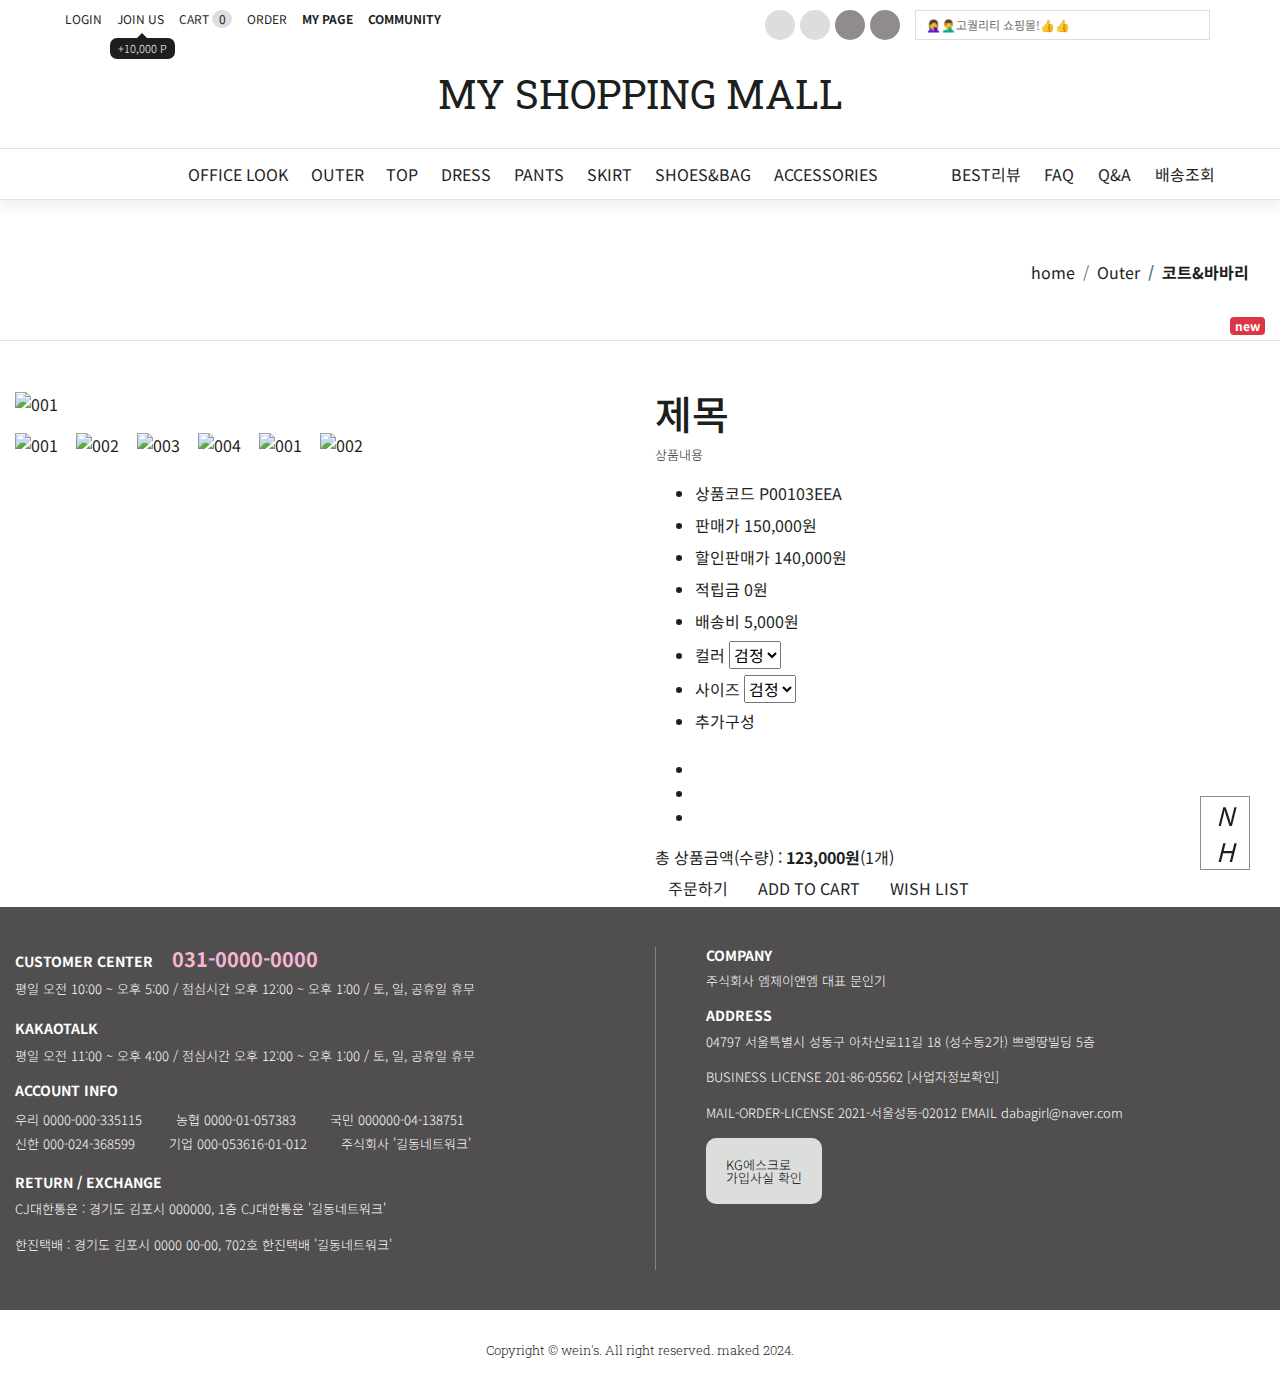
==== detail.html @ dbfe76dc "list 디자인 완료, detail 구성중" ====
<!DOCTYPE html>
<html lang="ko">
<head>
  <meta charset="UTF-8">
  <meta name="viewport" content="width=device-width, initial-scale=1.0">
  <title>myShop</title>
  <!--Mobile-->
  <link rel="apple-touch-icon" sizes="57x57" href="images/favicon/apple-icon-57x57.png">
  <link rel="apple-touch-icon" sizes="60x60" href="images/favicon/apple-icon-60x60.png">
  <link rel="apple-touch-icon" sizes="72x72" href="images/favicon/apple-icon-72x72.png">
  <link rel="apple-touch-icon" sizes="76x76" href="images/favicon/apple-icon-76x76.png">
  <link rel="apple-touch-icon" sizes="114x114" href="images/favicon/apple-icon-114x114.png">
  <link rel="apple-touch-icon" sizes="120x120" href="images/favicon/apple-icon-120x120.png">
  <link rel="apple-touch-icon" sizes="144x144" href="images/favicon/apple-icon-144x144.png">
  <link rel="apple-touch-icon" sizes="152x152" href="images/favicon/apple-icon-152x152.png">
  <link rel="apple-touch-icon" sizes="180x180" href="images/favicon/apple-icon-180x180.png">
  <link rel="icon" type="image/png" sizes="192x192"  href="images/favicon/android-icon-192x192.png">
  <link rel="icon" type="image/png" sizes="32x32" href="images/favicon/favicon-32x32.png">
  <link rel="icon" type="image/png" sizes="96x96" href="images/favicon/favicon-96x96.png">
  <link rel="icon" type="image/png" sizes="16x16" href="images/favicon/favicon-16x16.png">

  <link rel="icon" type="image/x-icon" href="images/favicon/favicon.ico">
  <meta name="description" content="java를 이용한 쇼핑몰 연습">
  <meta name="keywords" content="html, css, javascript, bootstrap, java">
  <meta name="author" content="wein Lee">
  <!--stylesheet -->
  <link href="https://fonts.googleapis.com/css2?family=Noto+Sans+KR:wght@100;200;300;400;500;600;700;800;900&family=Roboto+Slab:wght@100;200;300;400;500;600;700;800;900&display=swap" rel="stylesheet">
  <link rel="stylesheet" href="https://cdnjs.cloudflare.com/ajax/libs/font-awesome/6.5.1/css/all.min.css" integrity="sha512-DTOQO9RWCH3ppGqcWaEA1BIZOC6xxalwEsw9c2QQeAIftl+Vegovlnee1c9QX4TctnWMn13TZye+giMm8e2LwA==" crossorigin="anonymous" referrerpolicy="no-referrer" />
  <link rel="stylesheet" href="https://cdnjs.cloudflare.com/ajax/libs/remixicon/4.1.0/remixicon.min.css" integrity="sha512-i5VzKip7owqOGjb0YTF8MR2J9yBVO3FLHeazKzLp354XYTmKcqEU3UeFYUw82R8tV6JqxeATOfstCfpfPhbyEA==" crossorigin="anonymous" referrerpolicy="no-referrer" />
  <link rel="stylesheet" href="css/animate.min.css">
  <link rel="stylesheet" href="css/bootstrap.min.css">
  <link rel="stylesheet" href="css/slick.css">
  <link rel="stylesheet" href="css/slick-theme.css">
  <link rel="stylesheet" href="css/root.css">
  <link rel="stylesheet" href="css/style.css">
  
  <!--javascript-->
  <script src="js/jquery.min.js"></script>
  <script src="js/popper.min.js"></script>
  <script src="js/bootstrap.min.js"></script>
  <script src="js/slick.min.js"></script>
  <script src="js/script.js"></script>
  <script src="js/db.js"></script>
  <script src="js/detail.js"></script>
</head>
<body id="body">
<!-- HEADER -->    
<header>
   <div class="container-max">
      <div class="row">
        <nav class="top d-flex justify-content-between">
            <ul class="nav">
                <li><a href="#">login</a></li>
                <li><a href="#">join us</a>
                   <div class="msgbox">
                       +10,000 P
                   </div>
                </li>
                <li><a href="#">cart <span>0</span></a></li>
                <li><a href="#">order</a></li>
                <li class="mem"><a href="#">my page</a>
                    <ul class="subnav">
                        <li><a href="#">관심상품</a></li>
                        <li><a href="#">주문조회</a></li>
                        <li><a href="#">적립금</a></li>
                        <li><a href="#">예치금</a></li>
                        <li><a href="#">마이쿠폰</a></li>
                        <li><a href="#">내가쓴글</a></li>
                    </ul>
                </li>
                <li class="mem"><a href="#">community</a>
                    <ul class="subnav">
                        <li><a href="#">notice</a></li>
                        <li><a href="#">q&a</a></li>
                        <li><a href="#">review</a></li>
                        <li><a href="#">event</a></li>
                        <li><a href="#">자주묻는질문</a></li>
                    </ul>
                </li>
            </ul>

            <ul class="right-nav nav">
                <li><a href="#" class="facebook"><i class="ri-facebook-fill"></i></a></li>
                <li><a href="#" class="instagram"><i class="ri-instagram-line"></i></a></li>
                <li><a href="#" class="kakao"><i class="ri-kakao-talk-fill"></i></a></li>
                <li><a href="#" class="youtube"><i class="ri-youtube-fill"></i></a></li>
                <li>
                    <form name="searchform" class="searchform" id="searchform">
                        <input type="search" name="search" class="search" placeholder="🤦‍♀️🤦‍♂️고퀄리티 쇼핑몰!👍👍">
                        <button type="button" class="btn btn-link btn-search"><i class="ri-search-line"></i></button>
                    </form>
                </li>
            </ul>
        </nav>
        <h1 class="brand"><a href="#">MY SHOPPING MALL</a></h1>
        
      </div>
   </div><!--/container-max-->
   <nav class="global border-top border-bottom">
      <div class="container-max">
         <div class="row justify-content-between">
            <div class="category">
                <a href="#"><i class="fa-solid fa-bars"></i></a>
                <div class="category-subnav">
                    <ul class="category-subnav-view">

                    </ul>
                    <ul class="global-nav-view">
                        <li><a href="#">BEST리뷰</a></li>
                        <li><a href="#">FAQ</a></li>
                        <li><a href="#">Q&A</a></li>
                        <li><a href="#">배송조회</a></li>
                    </ul>
                </div>
            </div>
            <ul class="nav pr-category justify-content-between">
                <li><a href="#">new</a></li>
                <li><a href="#">빅사이즈</a></li>
                <li><a href="#">원피스</a></li>
                <li><a href="#">아우터</a></li>
                <li><a href="#">상의</a></li>
                <li><a href="#">바지</a></li>
                <li><a href="#">new</a></li>
            </ul>
            <ul class="nav global-nav justify-content-between">
                <li><a href="#">BEST리뷰</a></li>
                <li><a href="#">FAQ</a></li>
                <li><a href="#">Q&A</a></li>
                <li><a href="#">배송조회</a></li>
            </ul>
         </div>
      </div>
   </nav>
</header>
<section id="detail" class="detail">
   <div class="container">
       <div class="d-flex justify-content-end align-items-center pt-5">
          <ul class="breadcrumb">
            <li class="breadcrumb-item"><a href="#">home</a></li>
            <li class="breadcrumb-item"><a href="#">Outer</a></li>
            <li class="breadcrumb-item font-weight-bold">코트&바바리</li>
          </ul>
       </div>
       <div class="row">
           <div class="col-md-12 text-right mb-5 pb-1 border-bottom">
                <span class="badge badge-danger">new</span>
           </div>
           <div class="col-md-6">
              <div class="img-box">
                <img src="images/pd/109.jpg" alt="001" />
              </div>
              <div class="img-thumb-box">
                <img src="images/pd/109.jpg" alt="001">
                <img src="images/pd/110.jpg" alt="002">
                <img src="images/pd/111.jpg" alt="003">
                <img src="images/pd/112.jpg" alt="004">
                <img src="images/pd/109.jpg" alt="001">
                <img src="images/pd/110.jpg" alt="002">
              </div>
           </div>
           <div class="col-md-6">
              <h1>제목</h1>
              <p>상품내용</p>
              <ul> 
                 <li><label>상품코드</label> P00103EEA</li>
                 <li><label>판매가</label> 150,000원</li>
                 <li><label>할인판매가</label> 140,000원</li>
                 <li><label>적립금</label> 0원</li>
                 <li><label>배송비</label> 5,000원</li>
                 <li class="line"><label>컬러</label>
                    <select>
                        <option>검정</option>
                    </select>
                 </li>
                 <li class="line"><label>사이즈</label>
                    <select>
                        <option>검정</option>
                    </select>               
                 </li>
                 <li class="line"><label>추가구성</label></li>
              </ul>
              <div class="t-price">
                  <ul class="add-opt">
                     <li class="total-text"></li>
                     <li class="addbox"></li>
                     <li class="tomoney"></li>
                  </ul>
                  <div class="totalmoney">
                     총 상품금액(수량) : <strong>123,000원</strong>(1개)
                  </div>
                  <div class="btnbox">
                     <button type="button" class="btn btn-detail">주문하기</button>
                     <button type="button" class="btn btn-line">ADD TO CART</button>
                     <button type="button" class="btn btn-line">WISH LIST</button>
                  </div>
              </div>
           </div>

       </div>
   </div>
</section>
<!-- service-->
<section id="service" class="service">
    <div class="container">
     <div class="row">
         <div class="col-md-6">
             <h4>CUSTOMER CENTER <span class="tel">031-0000-0000</span></h4>
             <p>평일 오전 10:00 ~ 오후 5:00 / 점심시간 오후 12:00 ~ 오후 1:00 / 토, 일, 공휴일 휴무</p>
             <h4>KAKAOTALK <a href="#" class="kakao"><i class="ri-kakao-talk-fill"></i></a></h4>
             <p>평일 오전 11:00 ~ 오후 4:00 / 점심시간 오후 12:00 ~ 오후 1:00 / 토, 일, 공휴일 휴무</p>
             <h4>ACCOUNT INFO</h4>
             <div class="bank-box">
                 <span class="bank">우리 0000-000-335115</span>
                 <span class="bank">농협 0000-01-057383</span>
                 <span class="bank">국민 000000-04-138751</span>
                 <span class="bank">신한 000-024-368599</span>
                 <span class="bank">기업 000-053616-01-012</span>
                 <span class="bank">주식회사 '길동네트워크'</span>
             </div>
             <h4>RETURN / EXCHANGE</h4>
             <p>CJ대한통운 : 경기도 김포시 000000, 1층 CJ대한통운 '길동네트워크'</p>
             <p>한진택배 : 경기도 김포시 0000 00-00, 702호 한진택배 '길동네트워크'</p>
         </div>
         <div class="col-md-6">
             <div class="linebox">
                 <h4>COMPANY</h4>
                 <p>주식회사 엠제이앤엠 대표 문인기</p>
                 <h4>ADDRESS</h4>
                 <p>04797 서울특별시 성동구 아차산로11길 18 (성수동2가) 쁘렝땅빌딩 5층</p>
                 <p>BUSINESS LICENSE 201-86-05562 [사업자정보확인]</p>
                 <p>MAIL-ORDER-LICENSE 2021-서울성동-02012 EMAIL dabagirl@naver.com</p>
 
                 <div class="df-escrow-inicis" 
                      onclick="window.open('https://www.inicis.com/','escrow','width=500,height=640, scrollbars=auto')">
                    <p>KG에스크로<br> 가입사실 확인</p>
                 </div>
             </div>
         </div>
     </div>
    </div>
 </section>
 <!-- footer-->
 <footer>
    <div class="container">
        <p class="text-center pt-3">Copyright &copy; wein's. All right reserved. maked 2024.</p>
    </div>
 </footer>
 <div class="remotecontrol">
    <a href="#" class="tops"><i class="ri-arrow-up-s-line"></i></a>
    <a href="#" class="news">N</a>
    <a href="#" class="hots">H</a>
    <a href="#" class="bottoms"><i class="ri-arrow-down-s-line"></i></a> 
 </div>
 </body>
 </html>
---- css/root.css ----
:root{
    --primary-color: #1D1F1E;
    --dark-color: #504e4e;
    --gray-dark-color:#918c8c;
    --gray-color: #dcdedc;
    --pink-color: #FDEFEE;
    --red-color: #D82627;
    --white-color: #ffffff;
}
---- css/style.css ----
body{
    font-family: 'Noto Sans KR', sans-serif;
    color: var(--primary-color);
    font-size:16px;
}
body::-webkit-scrollbar{
    width:8px;
}
body::-webkit-scrollbar-track{
    background-color:pink;
}
body::-webkit-scrollbar-thumb{
    background-color:#dd2a7b;
}
a,a:link{
    text-decoration:none;
    color:var(--primary-color);
}
a:hover{
    color:var(--dark-color);
}
.container-max{
    width: 1580px;
    max-width:100%;
    padding-left:80px;
    padding-right:80px;
    margin-left:auto;
    margin-right:auto;
}
@media (min-width: 1200px){
    .container, .container-lg, .container-md, .container-sm, .container-xl {
        max-width: 1440px;
    }
}
/*################ header ######################*/

header>.container-max>.row{
    flex-flow:column nowrap;
}
header.fixed>.container-max>.row{
    flex-flow:row nowrap;
}
header.fixed .brand{
    order:1;
    font-size:25px;
    margin-top:5px;
    margin-right:30px;
    width:300px;
}
header.fixed nav.top{
    order:2;
    width: calc(100% - 300px);
}

/*################ TOP NAVIGATION ##############*/
.top ul.nav{
    text-transform: uppercase;
    font-size:12px;
    padding-top:10px;
}
.top ul.nav>li{
    padding-right:15px;
    padding-bottom:10px;
    position:relative;
}
.top ul.nav>li span{
    display:inline-block;
    min-width:20px;
    background:#ddd;
    border-radius:50%;
    text-align:center;
}
.mem{
      font-weight: 700;
}
.mem:hover .subnav{
    display:block;
}
.subnav{
   position:absolute;
   margin:0;
   padding:0;
   list-style-type:none;
   background:#fff;
   z-index:10;
   font-weight:400;
   border:1px solid #ccc;
   padding:10px;
   width:100px;
   top:25px;
   left:-10px;
   display:none;
}
.subnav li{
   line-height:25px;
}
.msgbox{
    background-color: var(--primary-color);
    color:var(--white-color);
    padding:2px 5px;
    border-radius:7px;
    position:absolute;
    width:65px;
    text-align:center;
    top:28px;
    left:-7px;
    font-weight:300;
    font-size:11px;
    animation: use-msgbox 0.9s linear infinite;
}
.msgbox::before{
    content:"";
    position:absolute;
    width:0;
    height:0;
    top:-10px;
    left:27px;
    border-top: 5px solid transparent;
    border-left: 5px solid transparent;
    border-right: 5px solid transparent;
    border-bottom: 5px solid var(--primary-color);
}
@keyframes use-msgbox{
    50% {
        top: 25px;
    }
}

.top ul.nav.right-nav>li{
    padding-right:5px;
    padding-bottom:0;
}
.right-nav a.facebook,
.right-nav a.instagram{
    display:flex;
    width:30px;
    height:30px;
    background-color: var(--gray-color);
    border-radius:50%;
    align-items:center;
    justify-content: center;
    color:var(--white-color);
    font-size:18px;
    transition:all 200ms;
}
.right-nav a.kakao,
.right-nav a.youtube{
    display:flex;
    width:30px;
    height:30px;
    background-color: var(--gray-dark-color);
    border-radius:50%;
    align-items:center;
    justify-content: center;
    color:var(--white-color);
    font-size:18px;
}
a.facebook:hover{
    background-color:#4267B2;
}
a.instagram:hover{
    background-image:linear-gradient(45deg, #f58529, #fdea77, #dd2a7b, #8134af, #515bd4);
}
a.kakao:hover{
   background:#ffe812;
   color:#000;
}
a.youtube:hover{
    background:#ff0000;
}
.searchform{
    border:1px solid var(--gray-color);
    padding:0;
    margin:0;
    margin-left:10px;
}
input.search{
    border:none;
    outline:none;
    padding:5px 10px;
    margin:0;
}
.btn-search{
    margin:0;
    padding:0;
    color:var(--gray-dark-color);
    line-height:1;
    margin-top:-5px;
    margin-right:5px;
    font-size:18px;
}
.btn-search:hover{
    text-decoration:none;
}

/*################ brand ##############*/
.brand{
    font-size:40px;
    font-weight:600;
    text-align:center;
    margin-top:30px;
    margin-bottom:30px;
    font-family: 'Roboto Slab', serif;
    font-weight:400;
    transition: all 300ms ease-in-out;
}

/*****************GLOBAL NAV**************/
nav.global{
    box-shadow:0 10px 10px 0 rgba(0,0,0,0.05);
}
.category{
    line-height:50px;
    display:block;
    font-size:1.5em;
    width:50px;
    height:50px;
    text-align:center;
    position:relative;
}
.category:hover{
    background-color:var(--dark-color);
}
.category:hover>a{
    color:var(--white-color);
}
.category-subnav{
    position:absolute;
    width: 1450px;
    height:600px;
    z-index:101;
    background:#fff;
    border:1px solid var(--gray-dark-color);
    overflow-y:auto;
    display:flex;
    padding:0;
    justify-content: space-between;
    align-items: flex-start;
    display:none;
}

.category-subnav-view{
    display:flex;
    flex-wrap:wrap;
    align-items: flex-start;
    list-style-type:none;
    margin:0;
    padding:0;
    font-size:16px;
}
.category-subnav-view>li{
    width:20%;
    min-height:150px;
    padding:20px;
}
.category-subnav-view ul{
    list-style-type:none;
    margin:0;
    padding:0;
    text-align:left;
    padding-top:10px;
}
.category-subnav-view ul a{
    display:block;
}
.category-subnav-view ul a:hover{
    background:#eee;
}
.category-subnav-view>li>a{
    display:block;
    line-height:35px;
    background-color:#eee;
    font-weight:700;
}

.global-nav-view{
    list-style-type:none;
    font-size:16px;
    text-align:left;
    line-height:40px;
    width:140px;
    height:598px;
    background-color:rgba(0,0,0,0.05);
    margin:0;
    padding:0;
    padding-top:30px;
}
.global-nav-view li{
    padding-left:30px;
    transition: all 300ms;
}
.global-nav-view li:hover{
    background-color:var(--gray-color);
}
.global-nav-view li:hover a{
    color:#000;
}
ul.pr-category{
   width: 60%;
   text-transform: uppercase;
   line-height:50px;
}
ul.pr-category>li{
   position:relative;
}
ul.pr-category>li>ul.sub-cate{
   position:absolute;
   list-style:none;
   margin:0;
   padding:0;
   border:1px solid rgb(222, 226, 230);
   background:var(--white-color);
   z-index:100;
   padding-top:20px;
   padding-bottom:20px;
   left:-10px;
   display:none;
}
ul.sub-cate>li{
    white-space:nowrap;
    padding:0px 20px;
    line-height:30px;
}
ul.global-nav{
    width: 23%;
    text-transform: uppercase;
    line-height:50px;
}
/*********** HERO **************/
.hero{
    overflow:hidden;
}
.mySlick img{
    margin-left:auto;
    margin-right:auto;
}
.slick-dots {
    bottom: 10px;
}
.slick-dots li.slick-active{
    width:40px;
}

.slick-dots li.slick-active button{
   width:40px;
}
.slick-dots li button::before{
   content:"";
   width:20px;
   height:3px;
   background:var(--dark-color);
   opacity:0.5;
   transition:all 300ms;
}
.slick-dots li.slick-active button::before{
    width:40px;
    opacity:0.9;
}
.slick-next{
    right:calc(50% - 590px );
    z-index:100;
}
.mySlick:hover .slick-next::before,
.mySlick:hover .slick-prev::before{
    opacity:0.5;
}
.slick-next::before,
.slick-prev::before{
    font-size:50px; 
    opacity:0;   
    transition:all 300ms;
}
.slick-prev{
    left: calc(50% - 590px); 
    z-index:100;
}
/*############# NEW ###############*/
.card{
    border:none;
}
.card-img{
    display:block;
    width:100%;
    position:relative;
}
.card-img::after{
    content:"";
    display:block;
    padding-bottom:120%;
}
.card-img-top{
    position:absolute;
    object-fit:cover;
    width:100%;
    height:100%;
}
.card-body{
    padding:0;
}
.card-body h5{
    font-size:16px;
    font-weight:700;
}
.card-body p{
    font-size:14px;
    color:var(--gray-dark-color);
}

/*############# LIST ##############*/
.listview{
    margin-left:20px;
    margin-right:20px;
}
.list-color{
    fill: var(--gray-color);
}
.listview:hover .list-color{
    fill: var(--gray-dark-color);
}
.list-act-color{
    fill: var(--gray-dark-color);
}
.sort li:hover,
.sort li.act{
    background:#ddd;
}
.sort li:hover a,
.sort li.act a{
    font-weight:bold;
}
h5 span{
    margin-left:15px;
}
p.desc{
    margin-bottom:0.3rem;
}
p.price span{
    margin-right:1rem;
}
span.or{
    text-decoration:line-through;
}
.price span:not(.or){
    color:var(--dark-color);
    font-weight:600;
    font-size:0.9rem;
}
/*############# SERVICE ############*/
.service{
    padding-top:40px;
    padding-bottom:40px;
    background-color:var(--dark-color);
    color:var(--white-color);
}
.service h4{
    font-size:14px;
    font-weight:700;
}
.service h4 span.tel{
    font-size:20px;
    margin-left:15px;
    color:#f7b5d3;
}
.service h4 a.kakao{
    font-weight:300;
    font-size: 20px;
    margin-left:15px;
    color:rgb(255,255,0);
    text-decoration: none;
}
.service h4 a.kakao:hover{
    background:transparent;
    color:#000;
}
p{
    font-size:13px;
    font-weight:300;
}
span.bank{
    margin-right:30px;
    padding-bottom:15px;
    font-size:13px;
    font-weight:300;
    white-space:nowrap;
}
.bank-box{
    margin-bottom:20px;
}
.linebox{
    border-left:1px solid rgba(255,255,255,0.3);
    padding-left:50px;
    height:100%;
}
.df-escrow-inicis{
    cursor: pointer;
    background:var(--gray-color);
    padding:20px;
    border-radius:10px;
    display:inline-block;
    line-height:1;
}
.df-escrow-inicis p{
    padding:0;
    margin:0;
    color:black;
}
/*############ footer ##############*/
footer{
    padding-top:15px;
    padding-bottom:15px;
    font-family: 'Roboto Slab', serif;
}

@media (min-width: 768px){
  .col-md-55 {
      -ms-flex: 0 0 20%;
      flex: 0 0 20%;
      max-width: 20%;
      padding-left:1rem;
      padding-right:1rem;
   }
}


/*############ 리모콘 ###############*/
.remotecontrol{
    position:fixed;
    width:50px;
    border:1px solid var(--gray-dark-color);
    z-index:9999;
    bottom:30px;
    right:30px;
    font-size:2em;
    text-align:center;
    line-height:1.4;
    background-color:rgba(255,255,255,0.8);
}
.remotecontrol .news,
.remotecontrol .hots{
    font-size:0.8em;
    display:block;
    font-style: italic;
}

/*############LIST ###################*/
.list01{
    height:500px;
    background-color:#f7b5d3;
}
.list01>.container{
    height:100%;
    padding-top:100px;
    background: url(../images/sample01.png) no-repeat right center;
    background-size: contain;
}
.list01>.container h4{
    font-size:30px;
    color:#c56590;
    font-weight:300;
}
.list01>.container h1{
    font-size:80px;
    letter-spacing:-5px;
    color:#dd2a7b;
    font-weight:900;
    line-height:1;
}    
.list01>.container p{
    font-size:20px;
    color:rgba(0,0,0,0.6);
    font-weight:500;
    margin-top:30px;
    width:800px;
}
.pgbox{
    margin-top:30px;
    margin-bottom:100px;
    width:100%;
    display:flex;
    justify-content: center;
}
.pgbox i{
    line-height:1;
}
.pgbox .page-item.active .page-link{
    background:#c56590;
}
.page-item .page-link{
    color:var(--dark-color);
}
.page-item.disabled .page-link{
    color:#ccc;
}

/*############# DETAIL ################*/
/** 이미지가 작아서 강제로 늘림 원 쇼핑몰에서는 이미지 크기를 수정할 것 */
.breadcrumb{
    background-color:transparent;
}
.img-box img{
   width:100%;
}
.img-thumb-box{
    margin-top:15px;
    margin-bottom:50px;
}
.img-thumb-box img{
   height: 100px;
   margin-right:14px;
   cursor:pointer;
}
.img-thumb-box img:last-child{
    margin-right:0;
}
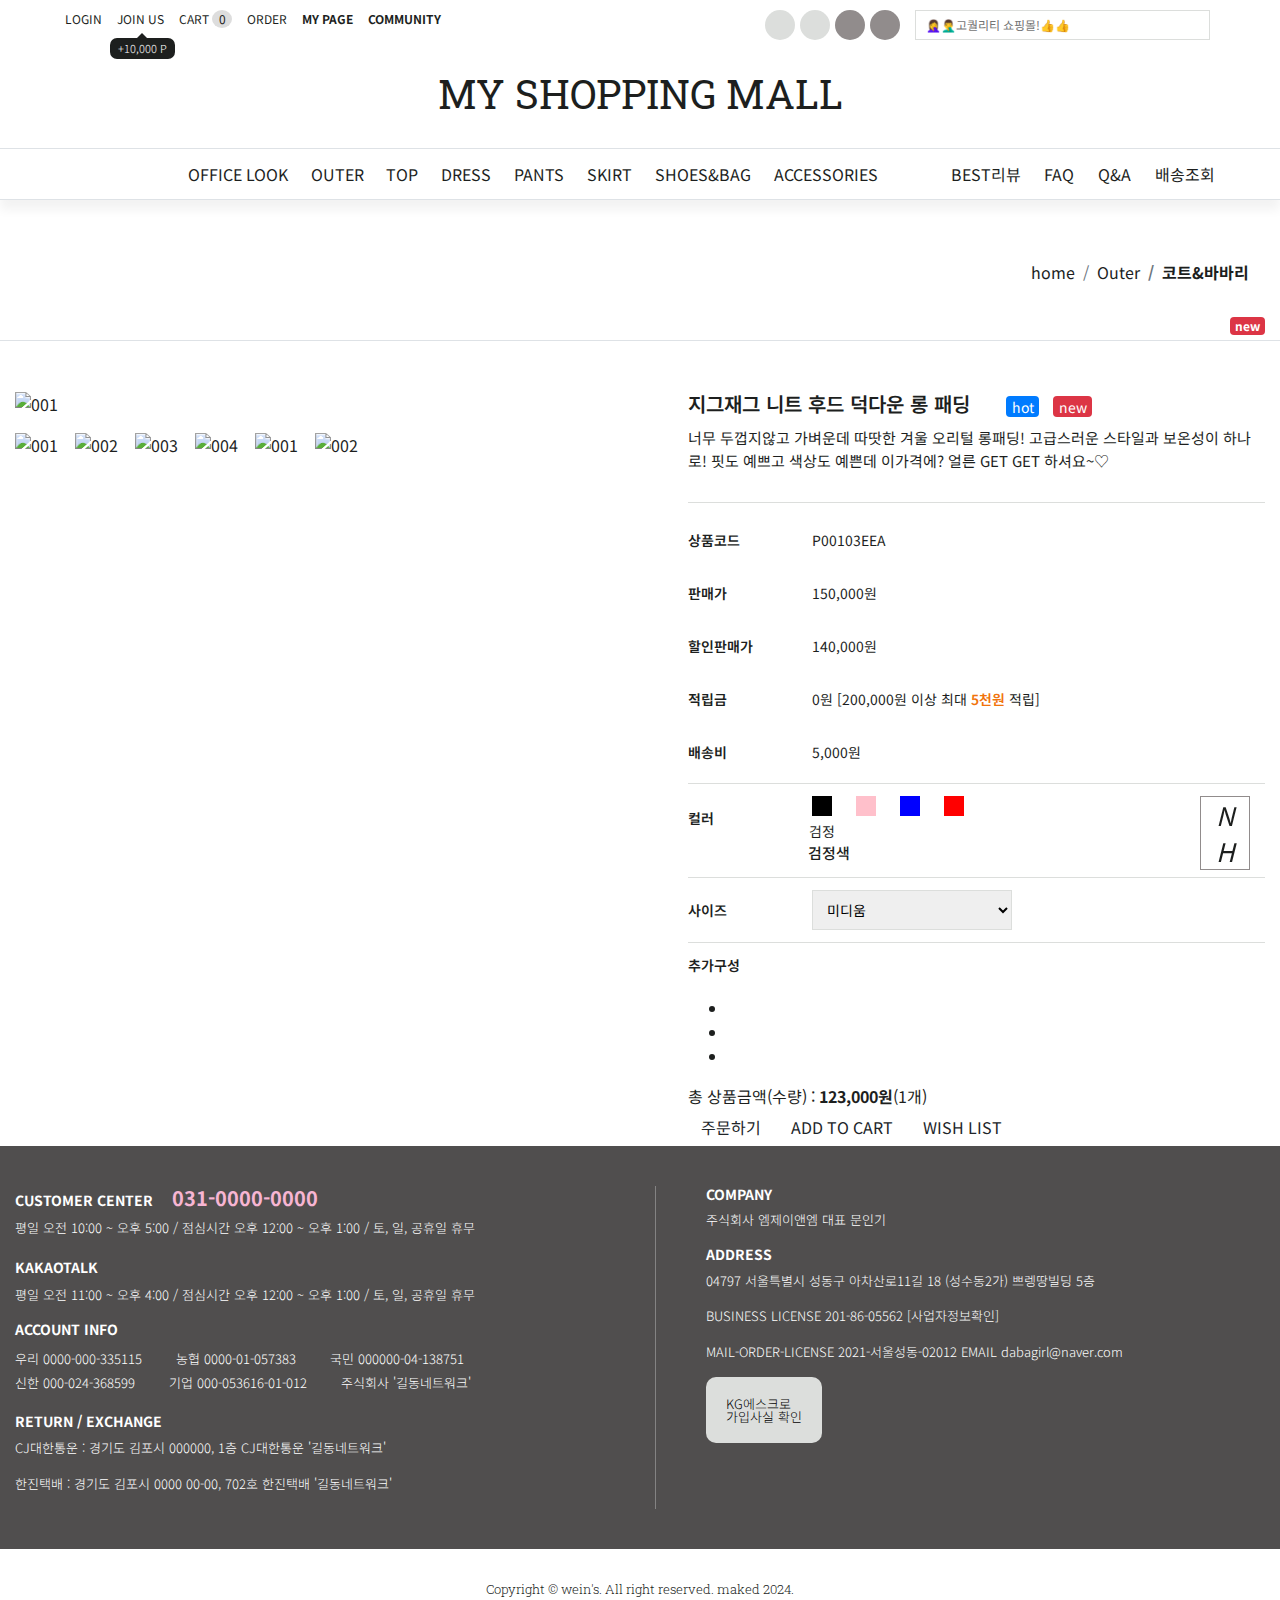
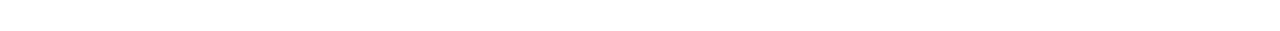
==== commit fa3eaf5e: "readme make" ====
--- a/detail.html
+++ b/detail.html
@@ -145,7 +145,7 @@
            <div class="col-md-12 text-right mb-5 pb-1 border-bottom">
                 <span class="badge badge-danger">new</span>
            </div>
-           <div class="col-md-6">
+           <div class="col-md-6 pr-md-5">
               <div class="img-box">
                 <img src="images/pd/109.jpg" alt="001" />
               </div>
@@ -158,26 +158,41 @@
                 <img src="images/pd/110.jpg" alt="002">
               </div>
            </div>
-           <div class="col-md-6">
-              <h1>제목</h1>
-              <p>상품내용</p>
-              <ul> 
-                 <li><label>상품코드</label> P00103EEA</li>
-                 <li><label>판매가</label> 150,000원</li>
-                 <li><label>할인판매가</label> 140,000원</li>
-                 <li><label>적립금</label> 0원</li>
-                 <li><label>배송비</label> 5,000원</li>
-                 <li class="line"><label>컬러</label>
-                    <select>
-                        <option>검정</option>
-                    </select>
+           <div class="col-md-6 pl-md-5 pr-list">
+              <h1>지그재그 니트 후드 덕다운 롱 패딩 
+                  <span class="badge badge-primary">hot</span>
+                  <span class="badge badge-danger">new</span>
+              </h1>
+              <p>너무 두껍지않고 가벼운데 따땃한 겨울 오리털 롱패딩!
+                고급스러운 스타일과 보온성이 하나로!
+                핏도 예쁘고 색상도 예쁜데 이가격에? 얼른 GET GET 하셔요~♡</p>
+              <ul class="ul-pr-list"> 
+                 <li><label class="title-label">상품코드</label> P00103EEA</li>
+                 <li><label class="title-label">판매가</label> 150,000원</li>
+                 <li><label class="title-label">할인판매가</label> 140,000원</li>
+                 <li><label class="title-label">적립금</label> 0원 [200,000원 이상 최대 <span>5천원</span> 적립]</li>
+                 <li><label class="title-label">배송비</label> 5,000원</li>
+                 <li class="line colors"><label class="title-label">컬러</label>
+                    <input type="radio" name="color" checked id="black" value="검정">
+                    <label for="black" class="black"></label>
+                    <input type="radio" name="color" id="pink" value="핑크">
+                    <label for="pink" class="pink"></label>
+                    <input type="radio" name="color" id="blue" value="파랑">
+                    <label for="blue" class="blue"></label>    
+                    <input type="radio" name="color" id="red" value="빨강">
+                    <label for="red" class="red"></label>  
+                    <p class="selected">검정색</p>              
                  </li>
-                 <li class="line"><label>사이즈</label>
-                    <select>
-                        <option>검정</option>
+                 <li class="line"><label class="title-label">사이즈</label>
+                    <select class="size" name="size">
+                        <option value="m" selected>미디움</option>
+                        <option value="xs">엑스스몰</option>
+                        <option value="s">스몰</option>
+                        <option value="l">라지</option>
+                        <option value="xl">엑스라지</option>
                     </select>               
                  </li>
-                 <li class="line"><label>추가구성</label></li>
+                 <li class="line"><label class="title-label">추가구성</label></li>
               </ul>
               <div class="t-price">
                   <ul class="add-opt">
--- a/css/style.css
+++ b/css/style.css
@@ -605,10 +605,119 @@
     margin-bottom:50px;
 }
 .img-thumb-box img{
-   height: 100px;
-   margin-right:14px;
+   height: 95px;
+   margin-right:13px;
    cursor:pointer;
 }
 .img-thumb-box img:last-child{
     margin-right:0;
+}
+.pr-list h1{
+    font-size:20px;
+    font-weight:600;
+    line-height:30px;
+}
+.pr-list h1 span{
+    font-size:14px;
+    font-weight:400;
+    text-transform: lowercase;
+    vertical-align: middle;
+    margin-left:8px;
+}
+.pr-list p{
+    font-size:15px;
+    font-weight:400;
+    margin-bottom:30px;
+}
+.pr-list h1 span:first-child{
+    margin-left:30px;
+}
+.ul-pr-list{
+    list-style-type:none;
+    margin:0;
+    padding:0;
+    border-top:1px solid var(--gray-color);
+    padding-top:15px;
+}
+.ul-pr-list li{
+    padding: 12px 0;
+    font-size:14px;
+}
+.ul-pr-list li span{
+    color:#f1730b;
+    font-weight:600;
+}
+.ul-pr-list li.line{
+    border-top: 1px solid var(--gray-color);
+}
+.title-label{
+    display:inline-block;
+    width: 120px;
+    font-weight:600;
+}
+.colors input[type=radio]{
+    display:none;
+}
+.colors input[type=radio]+label{
+    display:inline-block;
+    cursor:pointer;
+    width:20px;
+    height:20px;
+    margin-right:20px;
+    position:relative;
+}
+.colors input[type=radio]:checked+label.black::after{
+    content:"검정";
+    display:block;
+    position:absolute;
+    width:50px;
+    top:25px;
+    left:-3px;
+}
+.colors input[type=radio]:checked+label.red::after{
+    content:"빨강";
+    display:block;
+    position:absolute;
+    width:50px;
+    top:25px;
+    left:-3px;
+}
+.colors input[type=radio]:checked+label.blue::after{
+    content:"파랑";
+    display:block;
+    position:absolute;
+    width:50px;
+    top:25px;
+    left:-3px;
+}
+.colors input[type=radio]:checked+label.pink::after{
+    content:"핑크";
+    display:block;
+    position:absolute;
+    width:50px;
+    top:25px;
+    left:-3px;
+}
+.black{
+    background-color:black;
+}
+.pink{
+    background-color:pink;
+}
+.red{
+    background-color:red;
+}
+.blue{
+    background-color:blue;
+}
+p.selected{
+    margin-left:120px;
+    margin-top:5px;
+    margin-bottom:0;
+    font-weight:500;
+}
+select.size{
+    border:1px solid var(--gray-color);
+    padding:8px 10px;
+    width:200px;
 }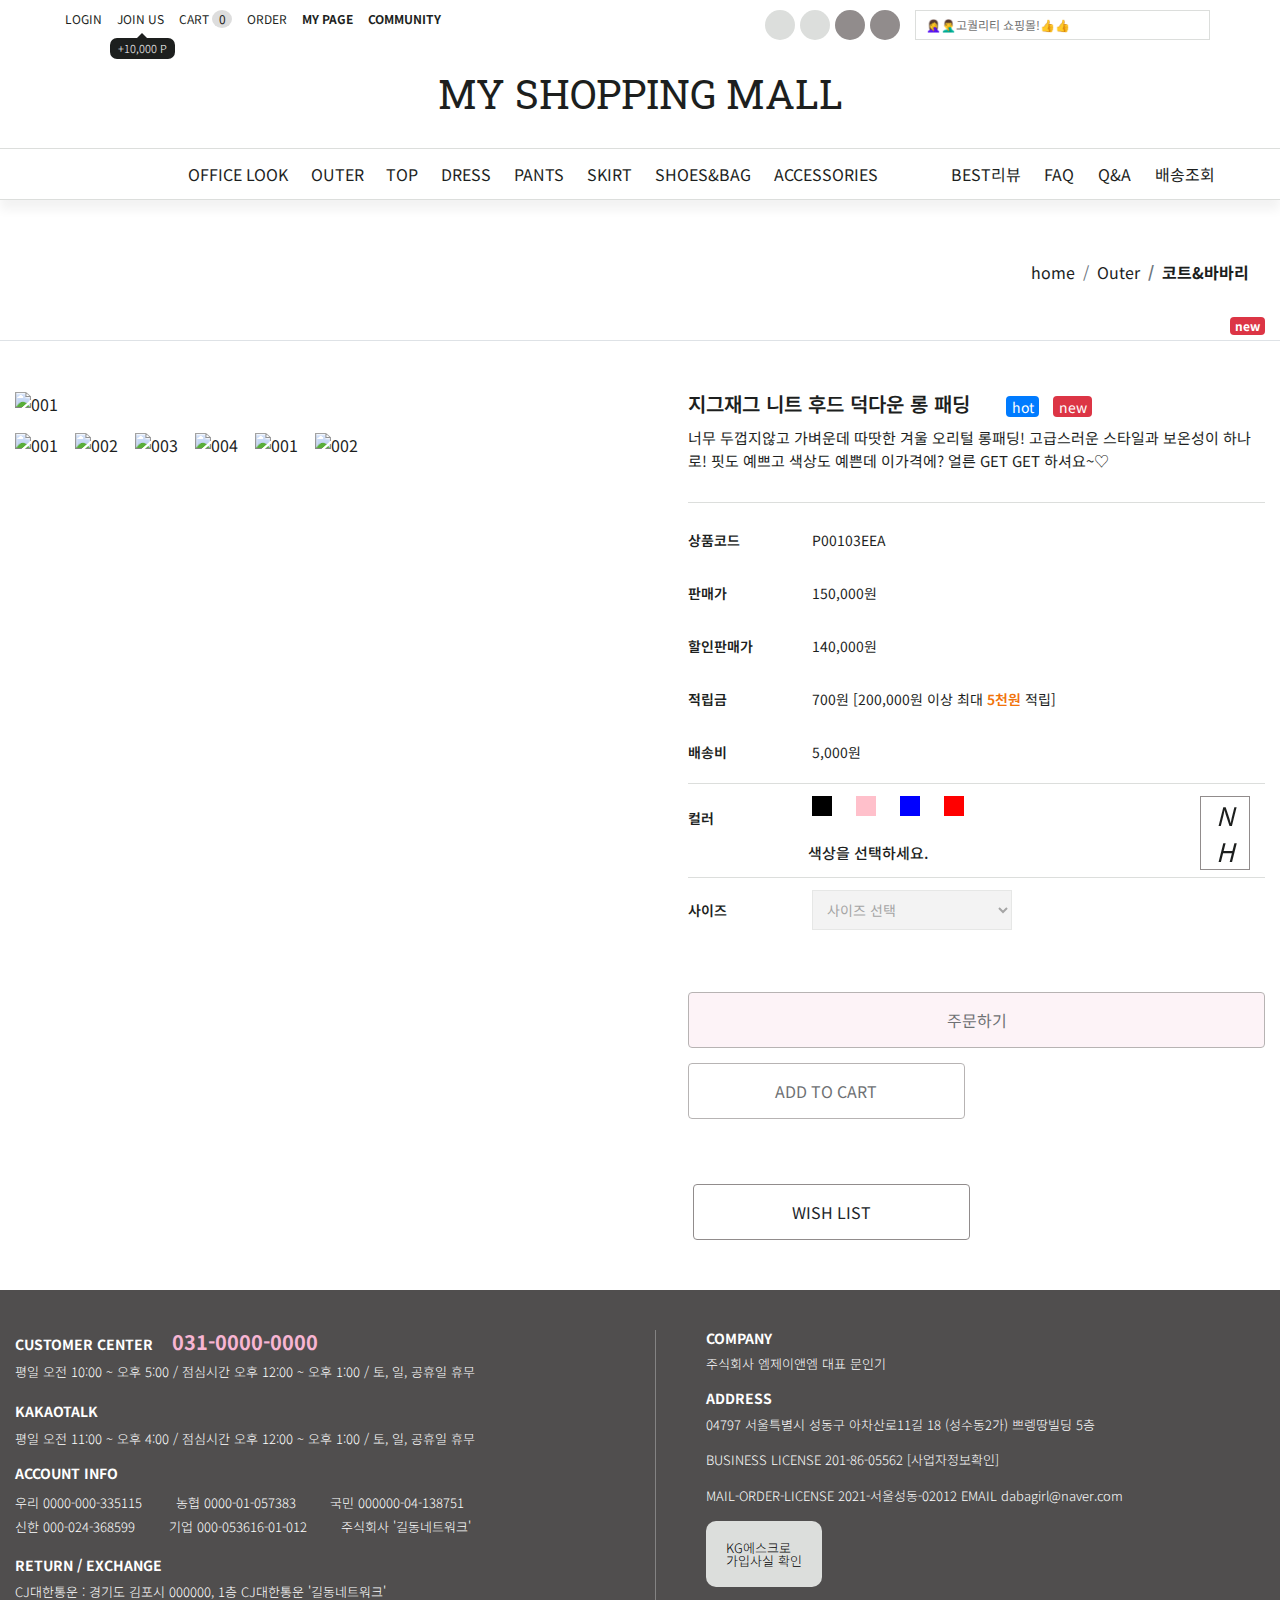
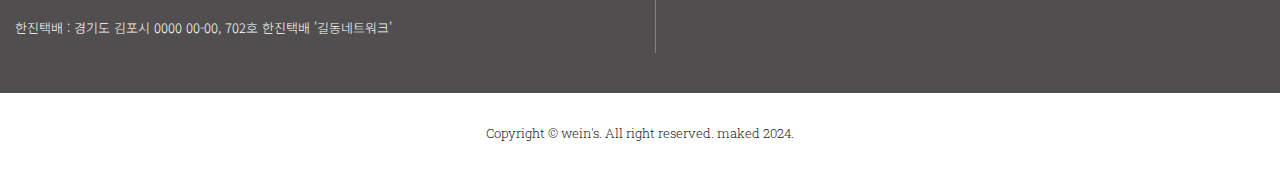
==== commit d8f9fb4b: "디테일 화면 주문 제작중" ====
--- a/detail.html
+++ b/detail.html
@@ -48,7 +48,7 @@
 <header>
    <div class="container-max">
       <div class="row">
-        <nav class="top d-flex justify-content-between">
+        <nav class="top d-md-flex d-none justify-content-between">
             <ul class="nav">
                 <li><a href="#">login</a></li>
                 <li><a href="#">join us</a>
@@ -96,9 +96,9 @@
         
       </div>
    </div><!--/container-max-->
-   <nav class="global border-top border-bottom">
+   <nav class="global">
       <div class="container-max">
-         <div class="row justify-content-between">
+         <div class="row justify-content-between category-parent">
             <div class="category">
                 <a href="#"><i class="fa-solid fa-bars"></i></a>
                 <div class="category-subnav">
@@ -158,7 +158,15 @@
                 <img src="images/pd/110.jpg" alt="002">
               </div>
            </div>
+           <!-- 상품정보 -->
            <div class="col-md-6 pl-md-5 pr-list">
+            <form name="detail-form" method="post">
+              <input type="hidden" name="title" id="title" value="지그재그 니트 후드 덕다운 롱 패딩" />  
+              <input type="hidden" name="prcode" id="prcode" value="P00103EEA"/>
+              <input type="hidden" name="prprice" id="prprice" value="140000" />
+              <input type="hidden" name="reserves" id="reserves" value="700" /> 
+              <input type="hidden" name="delivery" id="delivery" value="5000" />
+              <input type="hidden" name="totalprice" id="totalprice" /> 
               <h1>지그재그 니트 후드 덕다운 롱 패딩 
                   <span class="badge badge-primary">hot</span>
                   <span class="badge badge-danger">new</span>
@@ -170,47 +178,49 @@
                  <li><label class="title-label">상품코드</label> P00103EEA</li>
                  <li><label class="title-label">판매가</label> 150,000원</li>
                  <li><label class="title-label">할인판매가</label> 140,000원</li>
-                 <li><label class="title-label">적립금</label> 0원 [200,000원 이상 최대 <span>5천원</span> 적립]</li>
+                 <li><label class="title-label">적립금</label> 700원 [200,000원 이상 최대 <span>5천원</span> 적립]</li>
                  <li><label class="title-label">배송비</label> 5,000원</li>
                  <li class="line colors"><label class="title-label">컬러</label>
-                    <input type="radio" name="color" checked id="black" value="검정">
+                    <input type="radio" name="color" data-color="0" id="black" data-colorname="검정" value="black">
                     <label for="black" class="black"></label>
-                    <input type="radio" name="color" id="pink" value="핑크">
+                    <input type="radio" name="color" id="pink" data-color="1000" data-colorname="핑크" value="pink">
                     <label for="pink" class="pink"></label>
-                    <input type="radio" name="color" id="blue" value="파랑">
+                    <input type="radio" name="color" id="blue"  data-color="0" data-colorname="파랑" value="blue">
                     <label for="blue" class="blue"></label>    
-                    <input type="radio" name="color" id="red" value="빨강">
+                    <input type="radio" name="color" id="red"  data-color="0"  data-colorname="빨강" value="red">
                     <label for="red" class="red"></label>  
-                    <p class="selected">검정색</p>              
+                    <p class="selected">색상을 선택하세요.</p>              
                  </li>
                  <li class="line"><label class="title-label">사이즈</label>
-                    <select class="size" name="size">
-                        <option value="m" selected>미디움</option>
-                        <option value="xs">엑스스몰</option>
-                        <option value="s">스몰</option>
-                        <option value="l">라지</option>
-                        <option value="xl">엑스라지</option>
+                    <select class="size" name="size" disabled>
+                        <option value="">사이즈 선택</option>
+                        <option value="m" data-size="0">미디움</option>
+                        <option value="xs" data-size="5000">엑스스몰</option>
+                        <option value="s" data-size="0">스몰</option>
+                        <option value="l" data-size="0">라지</option>
+                        <option value="xl" data-size="5000">엑스라지</option>
                     </select>               
                  </li>
-                 <li class="line"><label class="title-label">추가구성</label></li>
+                 <!--
+                 <li class="line">
+                    <label class="title-label">추가구성</label>
+                 </li>
+                -->
               </ul>
               <div class="t-price">
-                  <ul class="add-opt">
-                     <li class="total-text"></li>
-                     <li class="addbox"></li>
-                     <li class="tomoney"></li>
-                  </ul>
+                  <div class="addquantity"></div>  
                   <div class="totalmoney">
-                     총 상품금액(수량) : <strong>123,000원</strong>(1개)
+                     <!--총 상품금액(수량) : <strong>123,000원</strong>(1개)-->
                   </div>
                   <div class="btnbox">
-                     <button type="button" class="btn btn-detail">주문하기</button>
-                     <button type="button" class="btn btn-line">ADD TO CART</button>
-                     <button type="button" class="btn btn-line">WISH LIST</button>
+                     <button type="button" class="btn btn-detail" disabled><i class="ri-hand-heart-fill"></i> 주문하기</button>
+                     <button type="button" class="btn btn-line btn-left" disabled><i class="ri-shopping-bag-3-line"></i> ADD TO CART</button>
+                     <button type="button" class="btn btn-line btn-right"><i class="ri-heart-fill"></i> WISH LIST</button>
                   </div>
               </div>
+              </form>
            </div>
-
+          <!-- /. 상품정보 -->
        </div>
    </div>
 </section>
--- a/css/style.css
+++ b/css/style.css
@@ -69,6 +69,10 @@
     background:#ddd;
     border-radius:50%;
     text-align:center;
+}
+.global{
+    border-top:1px solid var(--gray-color);
+    border-bottom:1px solid var(--gray-color);
 }
 .mem{
       font-weight: 700;
@@ -209,6 +213,9 @@
 nav.global{
     box-shadow:0 10px 10px 0 rgba(0,0,0,0.05);
 }
+.category-parent{
+    position:relative;
+}
 .category{
     line-height:50px;
     display:block;
@@ -216,17 +223,19 @@
     width:50px;
     height:50px;
     text-align:center;
-    position:relative;
-}
-.category:hover{
+}
+.category:hover,
+.category-act{
     background-color:var(--dark-color);
 }
-.category:hover>a{
+.category:hover>a,
+.category-act>a{
     color:var(--white-color);
 }
 .category-subnav{
     position:absolute;
     width: 1450px;
+    max-width:100%;
     height:600px;
     z-index:101;
     background:#fff;
@@ -326,6 +335,51 @@
     text-transform: uppercase;
     line-height:50px;
 }
+
+
+@media (max-width:768px){
+    .container-max{
+        padding-left:10px;
+        padding-right:10px;
+    }
+    .brand{ 
+        font-size:25px;
+    }   
+    .global{
+        border-top:none;
+    }
+    .pr-category,
+    .global-nav{
+        display:none;
+    }
+    .category{
+        margin-left:5px;
+    }
+    .category i{
+        font-size:25px;
+    }
+    .category-subnav{
+        flex-direction:column;
+    }
+
+    .category-subnav-view{
+        flex-direction:column;
+        width:100%;
+    }
+  
+    .category-subnav-view li{
+        width:100%;
+     }
+     .global-nav-view{
+        width:100%;
+     }
+     .category-subnav-view li a,
+     .global-nav-view a{
+        padding:8px 10px;
+     }
+}
+
+
 /*********** HERO **************/
 .hero{
     overflow:hidden;
@@ -333,6 +387,9 @@
 .mySlick img{
     margin-left:auto;
     margin-right:auto;
+    object-fit:cover;
+    width:100%;
+    height:500px;
 }
 .slick-dots {
     bottom: 10px;
@@ -720,4 +777,77 @@
     border:1px solid var(--gray-color);
     padding:8px 10px;
     width:200px;
+}
+.add-opt{
+    list-style-type:none;
+    margin:0;
+    padding:0;
+}
+.add-opt li{
+    padding-top:10px;
+    padding-bottom:10px;
+}
+.btn-outline-line {
+    color: #6c757d;
+    border-color: var(--gray-color);
+}
+.btn-outline-line:hover,
+.btn-outline-line:active{
+    background:var(--gray-color);
+}
+input[type=number].quantity{
+    height: calc(1.5em + 1rem + 2px);
+    width: 50px;
+    padding: 0.375rem 0.75rem;
+    font-size: 0.9rem;
+    font-weight: 400;
+    line-height:1.5;
+    color:var(--dark-color);
+    border: 1px solid var(--gray-color);
+}
+.btn-detail{
+    display:block;
+    border:1px solid var(--gray-dark-color);
+    margin-top:50px;
+    width:100%;
+    padding:15px;
+    background-color:#fcedf3;
+    transition: all 300ms;
+}
+.btn-detail:hover,
+.btn-detail:active{
+    background-color:#fdd6e6;
+}
+.btn-line{
+    width:48%;
+    display:inline-block;
+    border:1px solid var(--gray-dark-color);
+    margin-top:15px;
+    margin-bottom:50px;
+    padding:15px;
+    transition: all 300ms;
+}
+.btn-line:hover,
+.btn-line:active{
+    background-color:#fcedf3;
+}
+.btn-line.btn-left{
+    margin-right:15px;
+}
+.btn-line.btn-right{
+    margin-left:5px;
+}
+.total-text p{
+    margin:0;
+    padding:5px 8px;
+    background:#6c757d;
+    color:#fff;
+    border-radius:5px;
+}
+.addbox .title-label{
+    width:60px;
+    margin:0;
+}
+.remove-order{
+    cursor:pointer;
 }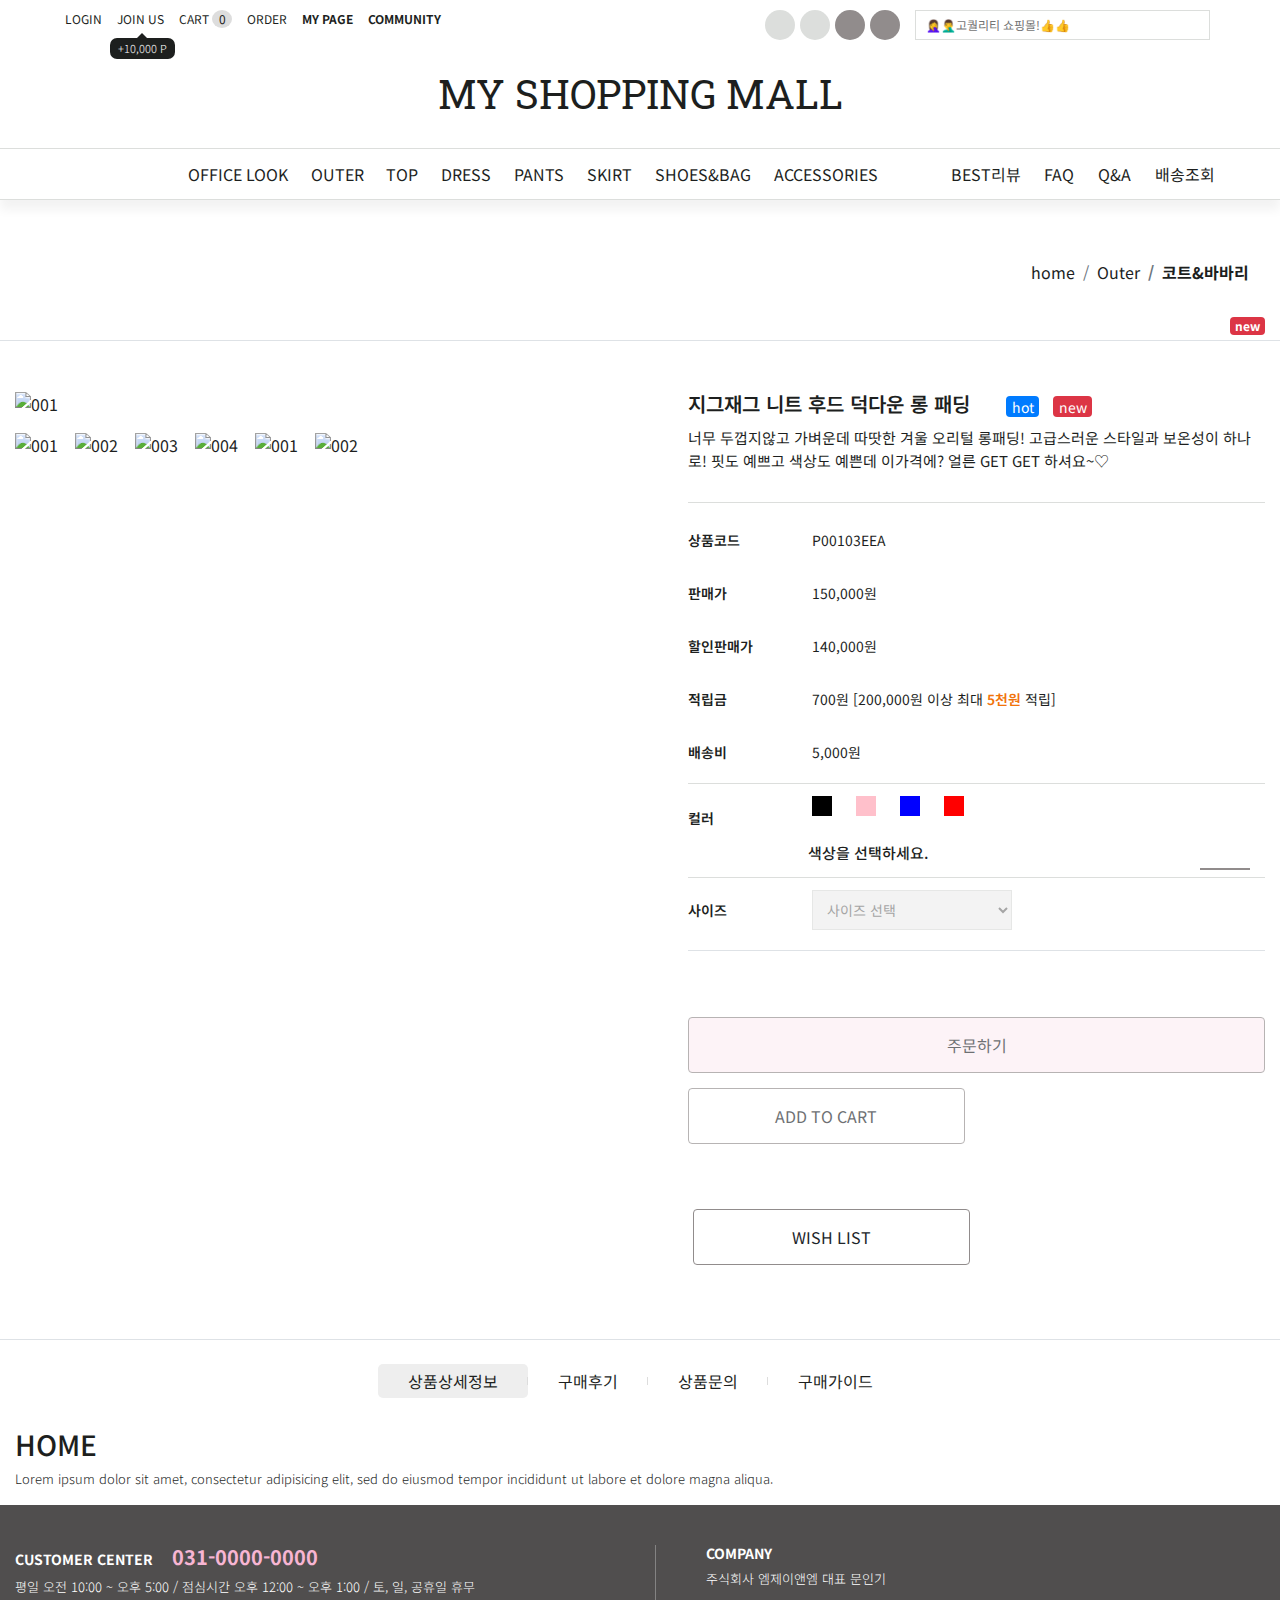
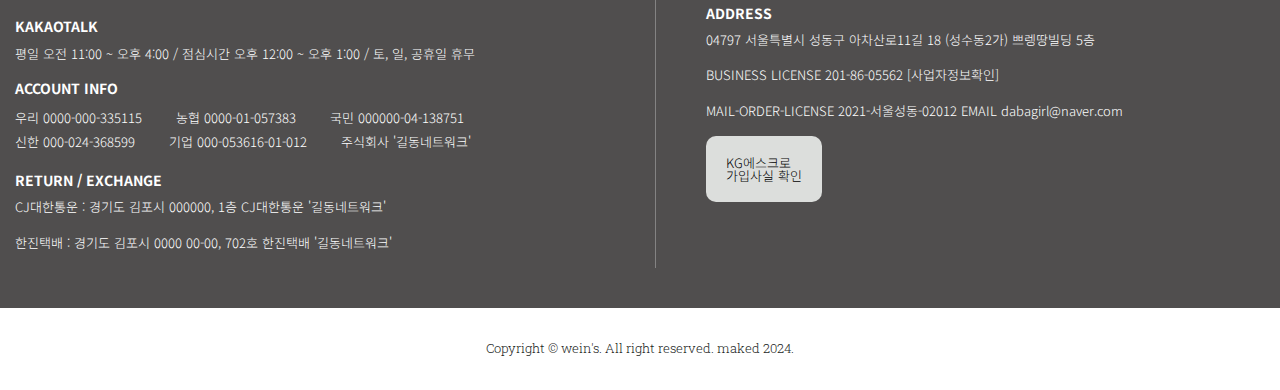
==== commit a2a4d2b8: "상품상세화면 하단 작업중" ====
--- a/detail.html
+++ b/detail.html
@@ -209,13 +209,13 @@
               </ul>
               <div class="t-price">
                   <div class="addquantity"></div>  
-                  <div class="totalmoney">
+                  <div class="totalmoney text-right border-top mt-2 pt-3">
                      <!--총 상품금액(수량) : <strong>123,000원</strong>(1개)-->
                   </div>
                   <div class="btnbox">
-                     <button type="button" class="btn btn-detail" disabled><i class="ri-hand-heart-fill"></i> 주문하기</button>
-                     <button type="button" class="btn btn-line btn-left" disabled><i class="ri-shopping-bag-3-line"></i> ADD TO CART</button>
-                     <button type="button" class="btn btn-line btn-right"><i class="ri-heart-fill"></i> WISH LIST</button>
+                     <button type="button" id="submit" class="btn btn-detail" disabled><i class="ri-hand-heart-fill"></i> 주문하기</button>
+                     <button type="button" id="cart" class="btn btn-line btn-left" disabled><i class="ri-shopping-bag-3-line"></i> ADD TO CART</button>
+                     <button type="button" id="wish" class="btn btn-line btn-right"><i class="ri-heart-fill"></i> WISH LIST</button>
                   </div>
               </div>
               </form>
@@ -223,6 +223,35 @@
           <!-- /. 상품정보 -->
        </div>
    </div>
+   <!-- 자세히 보기 -->
+   <div class="container mt-4 pt-4 border-top">
+    <ul class="nav nav-pills">
+      <li class="active"><a data-toggle="pill" href="#view">상품상세정보</a></li>
+      <li><a data-toggle="pill" href="#review">구매후기</a></li>
+      <li><a data-toggle="pill" href="#qna">상품문의</a></li>
+      <li><a data-toggle="pill" href="#menu3">구매가이드</a></li>
+    </ul>
+    
+    <div class="tab-content">
+      <div id="view" class="tab-pane fade in active show">
+        <h3>HOME</h3>
+        <p>Lorem ipsum dolor sit amet, consectetur adipisicing elit, sed do eiusmod tempor incididunt ut labore et dolore magna aliqua.</p>
+      </div>
+      <div id="review" class="tab-pane fade">
+        <h3>Menu 1</h3>
+        <p>Ut enim ad minim veniam, quis nostrud exercitation ullamco laboris nisi ut aliquip ex ea commodo consequat.</p>
+      </div>
+      <div id="qna" class="tab-pane fade">
+        <h3>Menu 2</h3>
+        <p>Sed ut perspiciatis unde omnis iste natus error sit voluptatem accusantium doloremque laudantium, totam rem aperiam.</p>
+      </div>
+      <div id="guide" class="tab-pane fade">
+        <h3>Menu 3</h3>
+        <p>Eaque ipsa quae ab illo inventore veritatis et quasi architecto beatae vitae dicta sunt explicabo.</p>
+      </div>
+    </div>
+  </div>
+  
 </section>
 <!-- service-->
 <section id="service" class="service">
@@ -272,8 +301,6 @@
  </footer>
  <div class="remotecontrol">
     <a href="#" class="tops"><i class="ri-arrow-up-s-line"></i></a>
-    <a href="#" class="news">N</a>
-    <a href="#" class="hots">H</a>
     <a href="#" class="bottoms"><i class="ri-arrow-down-s-line"></i></a> 
  </div>
  </body>
--- a/css/style.css
+++ b/css/style.css
@@ -850,4 +850,32 @@
 }
 .remove-order{
     cursor:pointer;
+}
+
+/***** detail 상품 상세정보 ******/
+.nav-pills{
+    margin-bottom:30px;
+    font-size:16px;
+    color:var(--gray-dark-color);
+    justify-content: center;
+}
+.nav-pills li{
+    padding:5px 30px;
+    position:relative;
+    transition: all 300ms;
+}
+.nav-pills li.active,
+.nav-pills li:hover{
+    background:#eee;
+    border-radius:5px;
+}
+.nav-pills li:not(:last-child)::after{
+    content:"";
+    display:block;
+    width:1px;
+    height:8px;
+    background:#ddd;
+    position:absolute;
+    right:0;
+    top:13px;
 }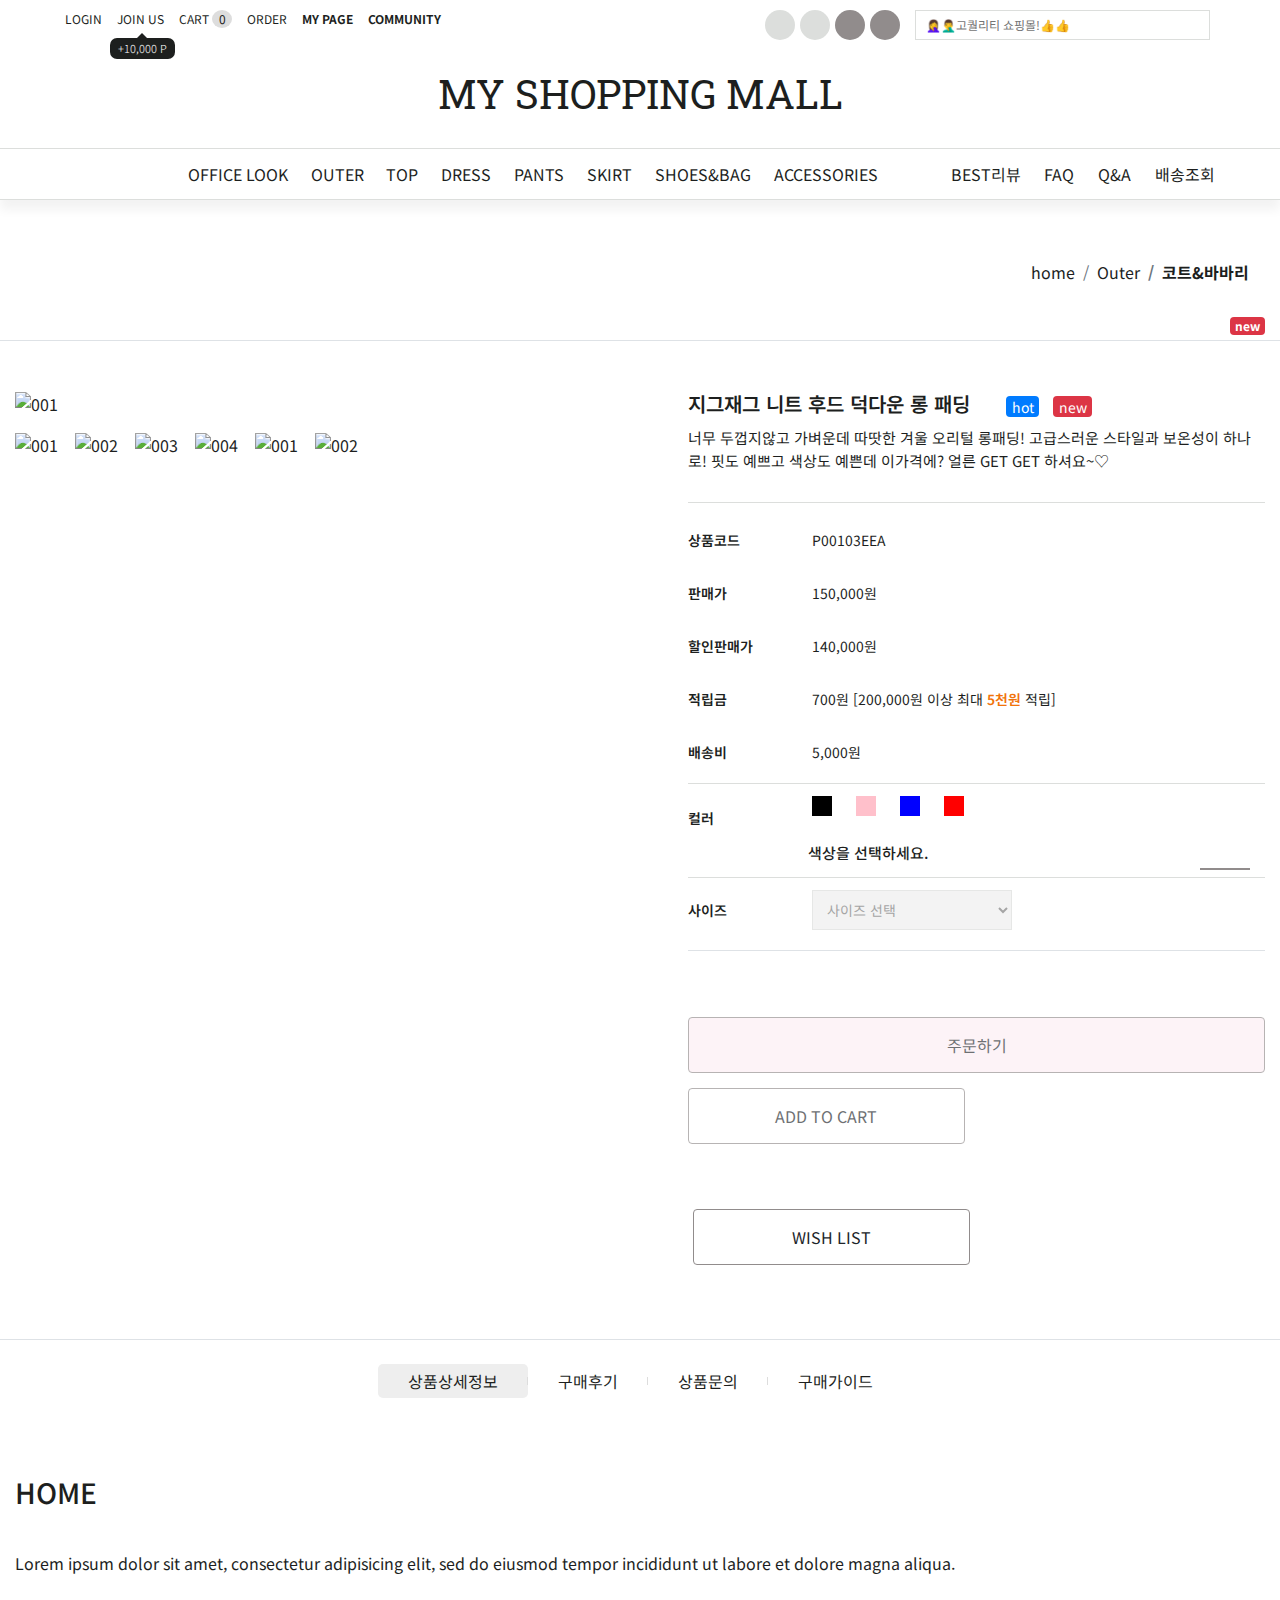
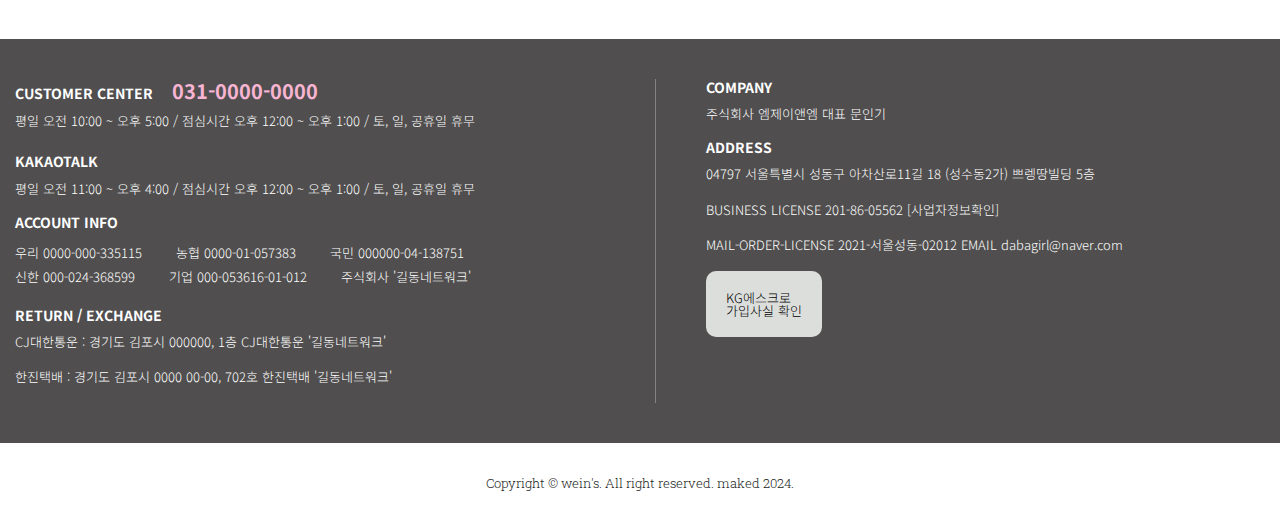
==== commit 3fb8ef40: "detail 수정, hero 수정" ====
--- a/detail.html
+++ b/detail.html
@@ -224,22 +224,103 @@
        </div>
    </div>
    <!-- 자세히 보기 -->
-   <div class="container mt-4 pt-4 border-top">
+   <div class="container shop-contents mt-4 pt-4 border-top">
     <ul class="nav nav-pills">
       <li class="active"><a data-toggle="pill" href="#view">상품상세정보</a></li>
       <li><a data-toggle="pill" href="#review">구매후기</a></li>
       <li><a data-toggle="pill" href="#qna">상품문의</a></li>
-      <li><a data-toggle="pill" href="#menu3">구매가이드</a></li>
+      <li><a data-toggle="pill" href="#guide">구매가이드</a></li>
     </ul>
     
-    <div class="tab-content">
+    <div class="tab-content py-5">
       <div id="view" class="tab-pane fade in active show">
         <h3>HOME</h3>
         <p>Lorem ipsum dolor sit amet, consectetur adipisicing elit, sed do eiusmod tempor incididunt ut labore et dolore magna aliqua.</p>
       </div>
       <div id="review" class="tab-pane fade">
-        <h3>Menu 1</h3>
-        <p>Ut enim ad minim veniam, quis nostrud exercitation ullamco laboris nisi ut aliquip ex ea commodo consequat.</p>
+        <h3>구매후기</h3>
+        <div class="row pb-4 border-bottom">
+            <div class="col-md-6 text-center">
+                <h2>평균별점</h2>
+                <div class="star">
+                     <i class="ri-star-fill"></i>
+                     <i class="ri-star-fill"></i>
+                     <i class="ri-star-fill"></i>
+                     <i class="ri-star-half-line"></i>
+                     <i class="ri-star-line"></i>
+                </div>
+                <p class="score">4.1</p>
+            </div>
+            <div class="col-md-6 text-center">
+               <h2>별점비율</h2> 
+               <div class="ratio-box">
+                   <div>
+                      <div class="box-line">
+                          <div class="box-line-color" style="height:76%;"></div>
+                      </div>
+                   </div>
+                   <div>
+                      <div class="box-line">
+                          <div class="box-line-color"  style="height:17%;"></div>
+                      </div>
+                   </div>
+                   <div>
+                      <div class="box-line">
+                          <div class="box-line-color"  style="height:8%;"></div>
+                      </div>
+                   </div>
+                   <div>
+                      <div class="box-line">
+                          <div class="box-line-color"  style="height:0%;"></div>
+                      </div>
+                   </div>
+                   <div>
+                      <div class="box-line">
+                          <div class="box-line-color"  style="height:5%;"></div>
+                      </div>
+                   </div>
+               </div>
+            </div>
+        </div><!--/.row-->
+        <div class="review-photo">
+            <div class="img">
+                <a href="#"><img src="images/pd/015.jpg" alt="015" /></a>
+            </div>
+            <div class="img">
+                <a href="#"><img src="images/pd/016.jpg" alt="015" /></a>
+            </div>
+            <div class="img">
+                <a href="#"><img src="images/pd/017.jpg" alt="015" /></a>
+            </div>
+            <div class="img">
+                <a href="#"><img src="images/pd/018.jpg" alt="015" /></a>
+            </div>
+            <div class="img">
+                <a href="#"><img src="images/pd/019.jpg" alt="015" /></a>
+            </div>
+            <div class="img">
+                <a href="#"><img src="images/pd/020.jpg" alt="015" /></a>
+            </div>
+            <div class="img">
+                <a href="#"><img src="images/pd/021.jpg" alt="015" /></a>
+            </div>
+            <div class="img">
+                <a href="#"><img src="images/pd/022.jpg" alt="015" /></a>
+            </div>
+            <div class="img">
+                <a href="#"><img src="images/pd/023.jpg" alt="015" /></a>
+            </div>
+            <div class="img">
+                <a href="#"><img src="images/pd/024.jpg" alt="015" /></a>
+            </div>
+            <div class="img">
+                <a href="#"><img src="images/pd/025.jpg" alt="015" /></a>
+            </div>
+            <div class="img">
+                <a href="#"><img src="images/pd/026.jpg" alt="015" /></a>
+            </div>
+
+        </div>
       </div>
       <div id="qna" class="tab-pane fade">
         <h3>Menu 2</h3>
--- a/css/style.css
+++ b/css/style.css
@@ -383,6 +383,7 @@
 /*********** HERO **************/
 .hero{
     overflow:hidden;
+    position:relative;
 }
 .mySlick img{
     margin-left:auto;
@@ -413,24 +414,38 @@
     width:40px;
     opacity:0.9;
 }
+.hero-prev,.hero-next{
+    border:none;
+    outline:none;
+    background:transparent;
+    position:absolute;
+    font-size:70px;
+    top:200px;
+    color:rgba(255,255,255,0);
+    transition:all 400ms;
+    text-align:center;
+}
+.slick-prev{
+   left:20px;
+   z-index:100;
+}
 .slick-next{
+    right:20px;
+    z-index:100;
+}
+.hero-prev{
+    left: calc(50% - 590px); 
+    z-index:100;
+}
+.hero-next{
     right:calc(50% - 590px );
     z-index:100;
 }
-.mySlick:hover .slick-next::before,
-.mySlick:hover .slick-prev::before{
-    opacity:0.5;
-}
-.slick-next::before,
-.slick-prev::before{
-    font-size:50px; 
-    opacity:0;   
-    transition:all 300ms;
-}
-.slick-prev{
-    left: calc(50% - 590px); 
-    z-index:100;
-}
+.hero:hover .hero-next,
+.hero:hover .hero-prev{
+    color:rgba(255,255,255,0.7);
+}
+
 /*############# NEW ###############*/
 .card{
     border:none;
@@ -878,4 +893,95 @@
     position:absolute;
     right:0;
     top:13px;
+}
+.shop-contents h3{
+    margin-bottom:1.5em;
+}
+.shop-contents p{
+    font-size:1em;
+    font-weight:400;
+}
+/********** 리뷰 ************/
+.star{
+    margin-top:20px;
+    margin-bottom:40px;
+}
+.star i{
+    font-size:30px;
+    margin: 5px;
+    color:#ffb500;
+}
+.shop-contents p.score{
+    font-size:50px;
+    font-weight:700;
+}
+.ratio-box{
+    display:flex;
+    margin-top:60px;
+    margin-left:60px;
+    margin-right:60px;
+}
+.ratio-box>div{
+    width:20%;
+}
+.box-line{
+    margin-left:auto;
+    margin-right:auto;
+    width:10px;
+    height:80px;
+    background-color:var(--gray-color);
+    border-radius:5px;
+    position:relative;
+}
+.box-line::after{
+    position:absolute;
+    width:30px;
+    font-size:14px;
+    top:-30px;
+    left:-8px;
+}
+.ratio-box>div:first-of-type .box-line::after{
+    content:"5점";
+}
+.ratio-box>div:nth-of-type(2) .box-line::after{
+    content:"4점";
+}
+.ratio-box>div:nth-of-type(3) .box-line::after{
+    content:"3점";
+}
+.ratio-box>div:nth-of-type(4) .box-line::after{
+    content:"2점";
+}
+.ratio-box>div:last-of-type .box-line::after{
+    content:"1점";
+}
+.box-line-color{
+    position:absolute;
+    width:10px;
+    border-radius:5px;
+    background-color:#ffb500;
+    bottom:0;
+}
+.box-line-color span{
+    position:absolute;
+    bottom:-30px;
+    font-size:16px;
+    font-weight:600;
+    display:block;
+    width:50px;
+    text-align:center;
+    left:-150%;
+}
+.review-photo{
+    height:100%;
+    width:100%;
+}
+.img{
+    width:150px;
+    height:150px;
+}
+.img img{
+    object-fit: cover;
+    width:150px;
+    height:150px;
 }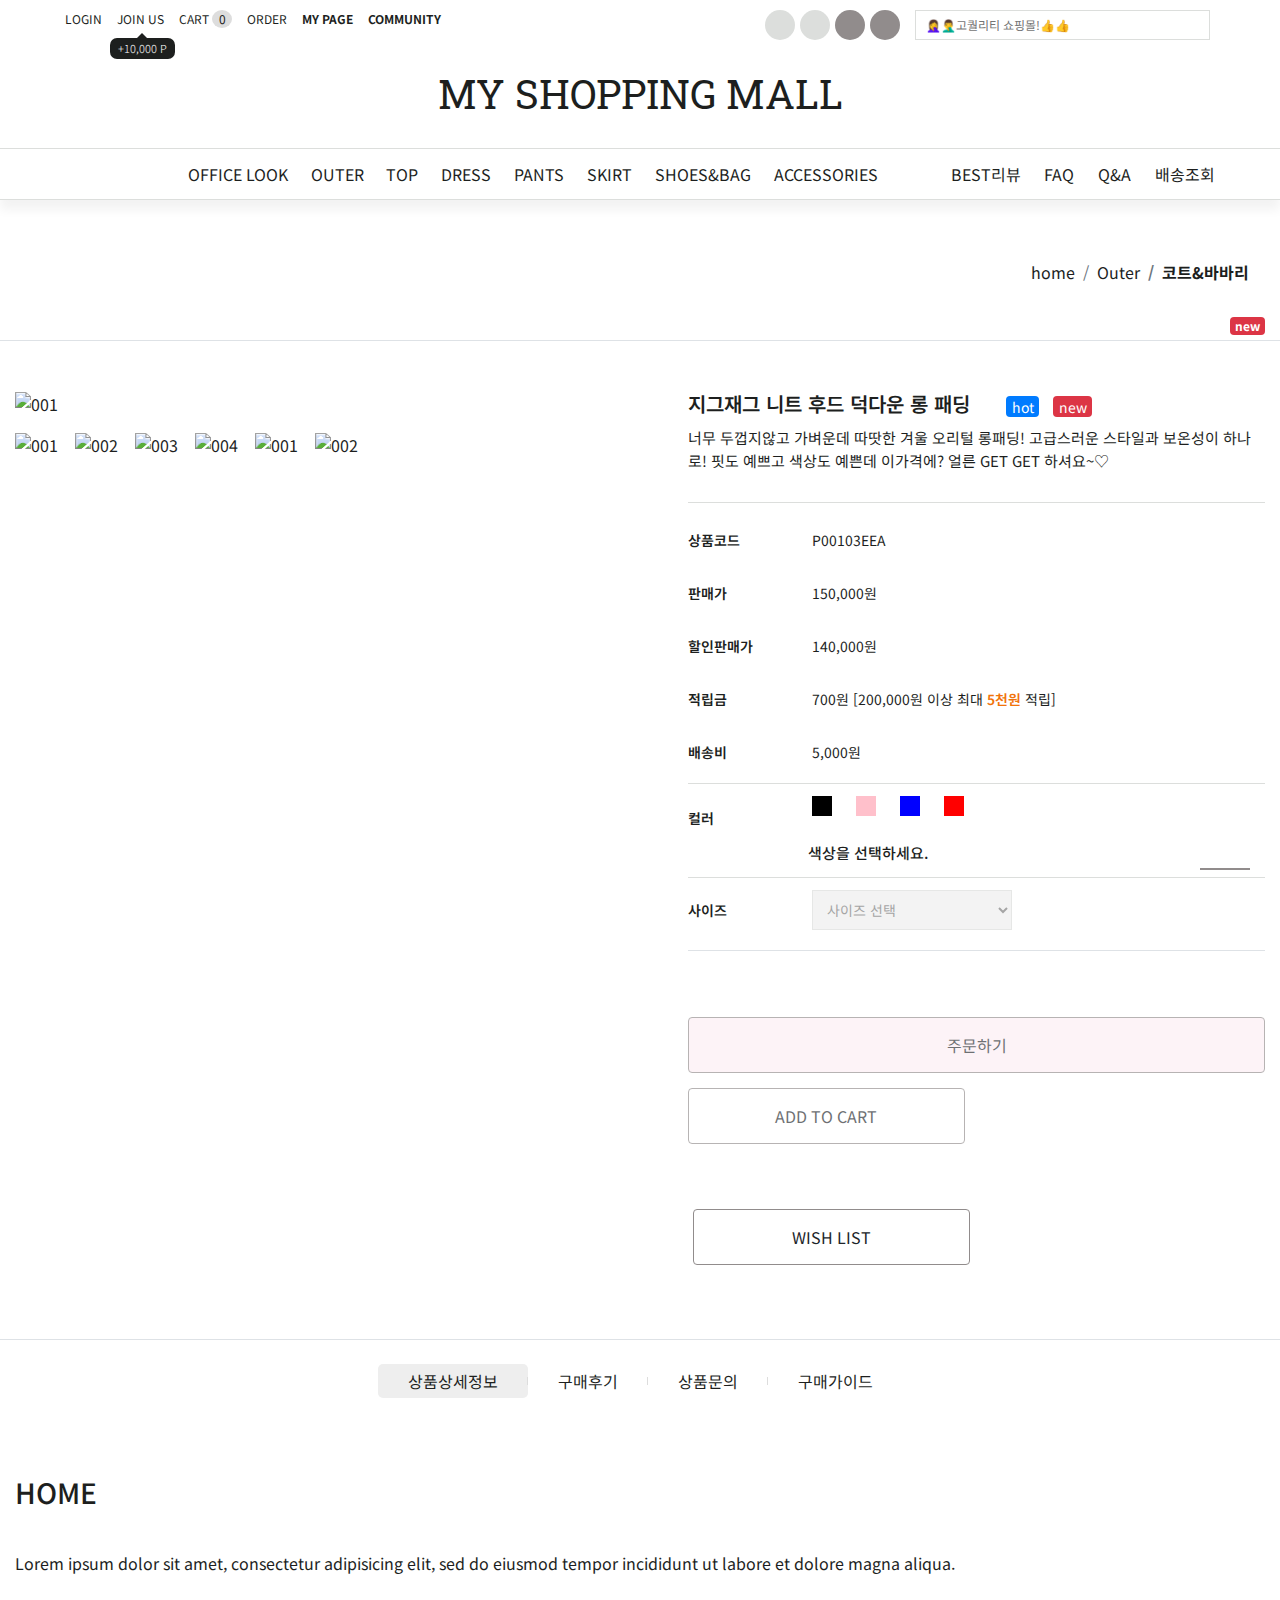
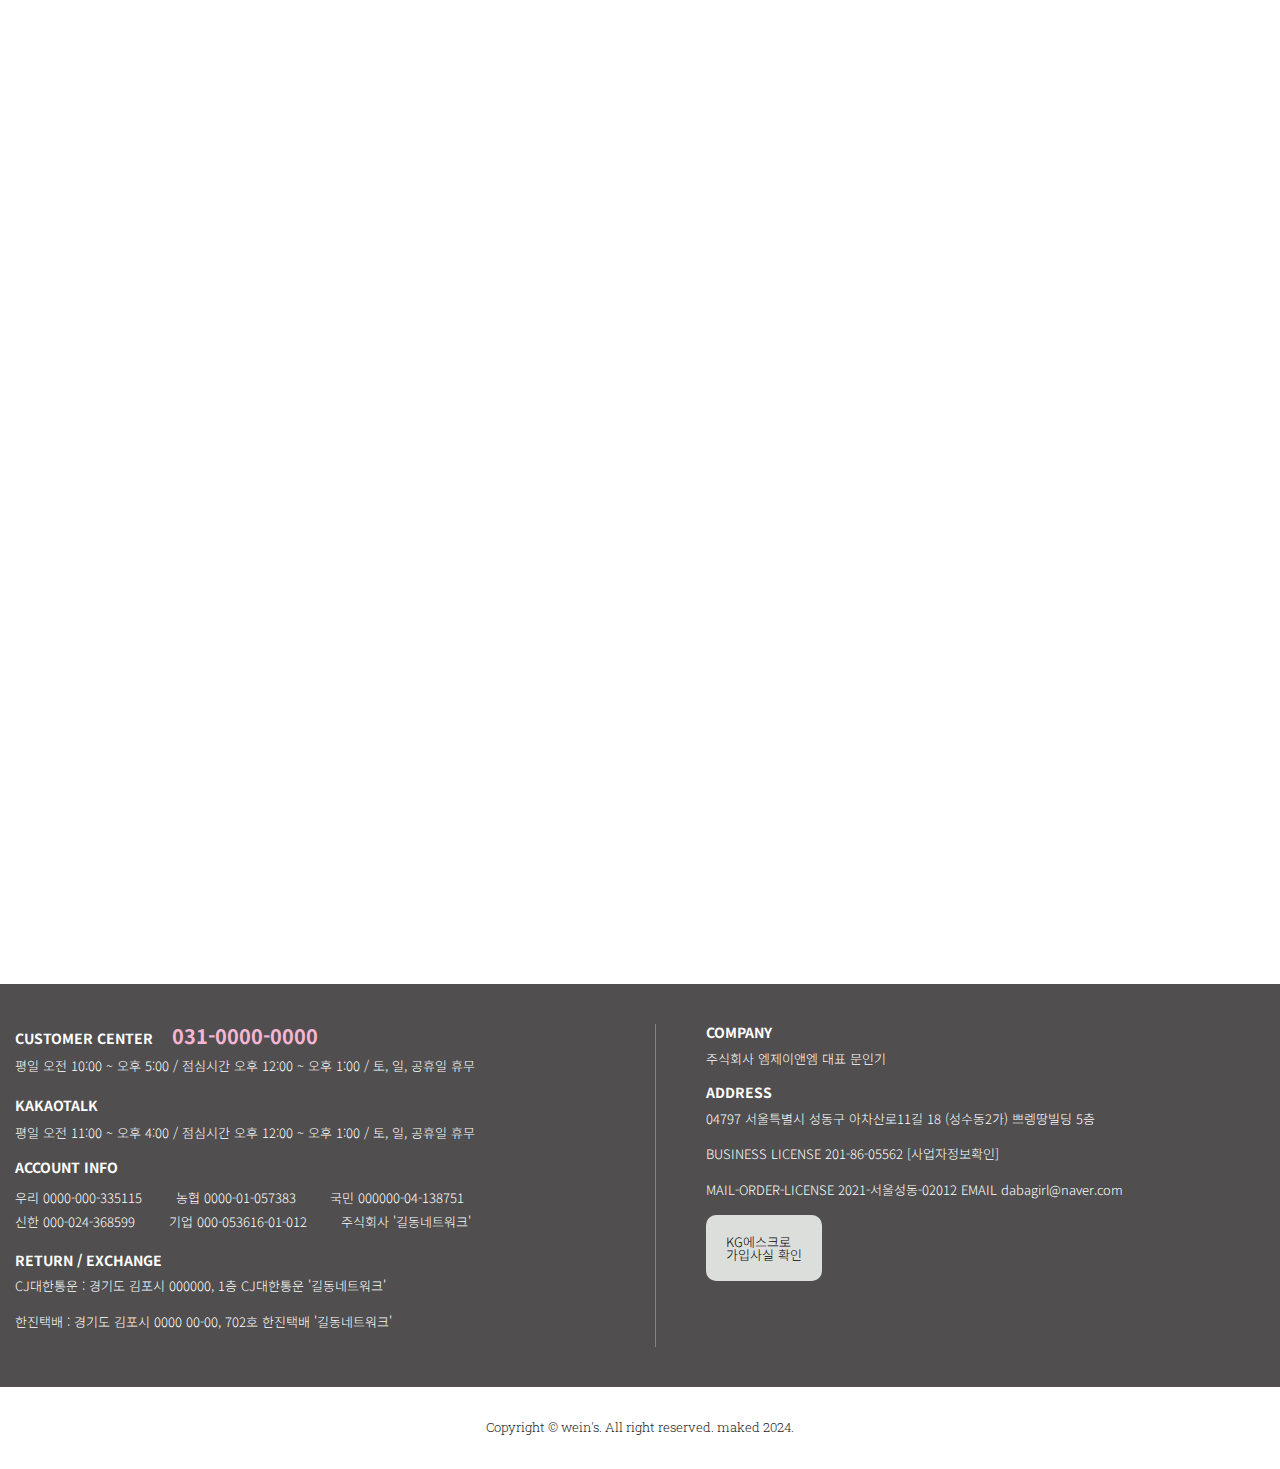
==== commit 905f430a: "상품리뷰 디자인" ====
--- a/detail.html
+++ b/detail.html
@@ -237,6 +237,8 @@
         <h3>HOME</h3>
         <p>Lorem ipsum dolor sit amet, consectetur adipisicing elit, sed do eiusmod tempor incididunt ut labore et dolore magna aliqua.</p>
       </div>
+
+      <!-- 리뷰 -->
       <div id="review" class="tab-pane fade">
         <h3>구매후기</h3>
         <div class="row pb-4 border-bottom">
@@ -321,7 +323,82 @@
             </div>
 
         </div>
-      </div>
+        
+        <div class="container border-bottom mt-5 pb-3 d-flex">
+           <a href="#" class="btn btn-outline-secondary mr-3">최신순</a>
+           <a href="#" class="btn btn-outline-secondary">별점순</a>
+        </div>
+        <ul class="list-group list-group-flush review-list">
+            <!-- loop -->
+            <li class="list-group-item">
+                <div class="row">
+                    <div class="col-md-10 py-3 pb-4">
+                        <!--별점-->
+                        <div class="star starin">
+                            <i class="ri-star-fill"></i>
+                            <i class="ri-star-fill"></i>
+                            <i class="ri-star-fill"></i>
+                            <i class="ri-star-half-line"></i>
+                            <i class="ri-star-line"></i>
+                       </div>
+                       <p>누구든지 체포 또는 구속의 이유와 변호인의 조력을 받을 권리가 있음을 고지받지 아니하고는 체포 또는 구속을 당하지 아니한다. 체포 또는 구속을 당한 자의 가족등 법률이 정하는 자에게는 그 이유와 일시·장소가 지체없이 통지되어야 한다.</p>
+                       <a href="#" class="imgs"><img src="images/pd/017.jpg" alt="17" class="img" /></a>
+                       <a href="#" class="imgs"><img src="images/pd/018.jpg" alt="17" class="img" /></a>
+                       <a href="#" class="imgs"><img src="images/pd/019.jpg" alt="17" class="img" /></a>
+                    </div>
+                    <div class="col-md-2 py-3 text-center">
+                        <span class="badge badge-light">2024.01.01</span>
+                        <br />
+                        <br />
+                        <a href="#" class="badge badge-secondary">홍길자</a>
+                    </div>
+                </div>
+            </li>
+            <!--/loop-->
+            <li class="list-group-item">Second item</li>
+            <li class="list-group-item">Third item</li>
+            <li class="list-group-item">Fourth item</li>
+        </ul>
+
+        <div class="rp">
+           <i class="ri-close-fill rp-close"></i>    
+        <div class="review-popup">
+            <div class="d-flex">
+                <div class="imgbox">
+                    <img src="images/pd/031.jpg" alt="031" />
+                </div>
+                <div class="pdbox">
+                <ul class="pddetail">
+                    <li class="pdtitle"><a href="#">지그재그 니트 후드 덕다운 롱 패팅</a></li>
+                    <li><label>상품코드</label>P00103EEA</li>
+                    <li><label>할인판매가</label>140,000원</li>
+                    <li><p>너무 두껍지않고 가벼운데 따땃한 겨울 오리털 롱패딩! 고급스러운 스타일과 보온성이 하나로! 핏도 예쁘고 색상도 예쁜데 이가격에? 얼른 GET GET 하셔요~♡</p></li>
+                </ul>
+                </div>    
+                <div class="rvbox">
+                    <!-- 같은 상품 리뷰 목록 --> 
+                    <ul class="list-group same-review-list">
+                        <li class="list-group-item">
+                            <a href="#">같은상품리뷰 목록입니다.</a>
+                        </li>
+                        <li class="list-group-item">
+                            <a href="#">같은상품리뷰 목록입니다.</a>
+                        </li>
+                        <li class="list-group-item">
+                            <a href="#">같은상품리뷰 목록입니다.</a>
+                        </li>
+                        <li class="list-group-item">
+                            <a href="#">같은상품리뷰 목록입니다.</a>
+                        </li>
+                    </ul>
+                </div>
+            </div>
+        </div><!--/.reviewpopup-->
+        </div>
+
+      </div>
+      <!-- /리뷰-->
+
       <div id="qna" class="tab-pane fade">
         <h3>Menu 2</h3>
         <p>Sed ut perspiciatis unde omnis iste natus error sit voluptatem accusantium doloremque laudantium, totam rem aperiam.</p>
--- a/css/style.css
+++ b/css/style.css
@@ -833,7 +833,8 @@
 .btn-detail:active{
     background-color:#fdd6e6;
 }
-.btn-line{
+.btn-line.btn-left,
+.btn-line.btn-right{
     width:48%;
     display:inline-block;
     border:1px solid var(--gray-dark-color);
@@ -906,10 +907,81 @@
     margin-top:20px;
     margin-bottom:40px;
 }
+.star.starin{
+   margin-top:0px; 
+   margin-bottom:10px;
+}
 .star i{
     font-size:30px;
     margin: 5px;
     color:#ffb500;
+}
+.review-list .img{
+   width:200px;
+   height:200px;
+   object-fit: cover;
+   margin-right:10px;
+}
+.review-list .badge{
+    font-size:16px;
+    display:inline-block;
+    margin-top:10px;
+}
+/** 리뷰팝업 **/
+.rp{
+    position:fixed;
+    top:0;
+    left:0;
+    width:100%;
+    height:100%;
+    background:rgba(0,0,0,0.6);
+    display:none;
+    z-index:1000;
+}
+.review-popup {
+    position:fixed;
+    width:900px;
+    height:550px;
+    background-color:#fff;
+
+    top:200px;
+    left: calc(50% - 450px);
+    padding:20px;
+    overflow-y:auto;
+    overflow-x:hidden;
+    box-shadow:0 0 5px 0 rgba(0,0,0,0.2),
+               0 0 15px 0 rgba(0,0,0,0.15);                 
+}
+.rp-close{
+    font-size:5em;
+    position:absolute;
+    right:40px;
+    top:30px;
+    cursor:pointer;
+}
+.review-popup .imgbox{
+    width:40%;
+}
+.review-popup .imgbox img{
+    max-width:100%;
+}
+.review-popup .rvbox,
+.review-popup .pdbox{
+    width:30%;
+}
+ul.pddetail{
+    list-style-type:none;
+    padding:0;
+}
+ul.pddetail li{
+    padding:8px 20px;
+}
+ul.pddetail label{
+    font-weight:600;
+    padding-right:15px;
+}
+ul.pddetail .pdtitle{
+    font-weight:600;
 }
 .shop-contents p.score{
     font-size:50px;
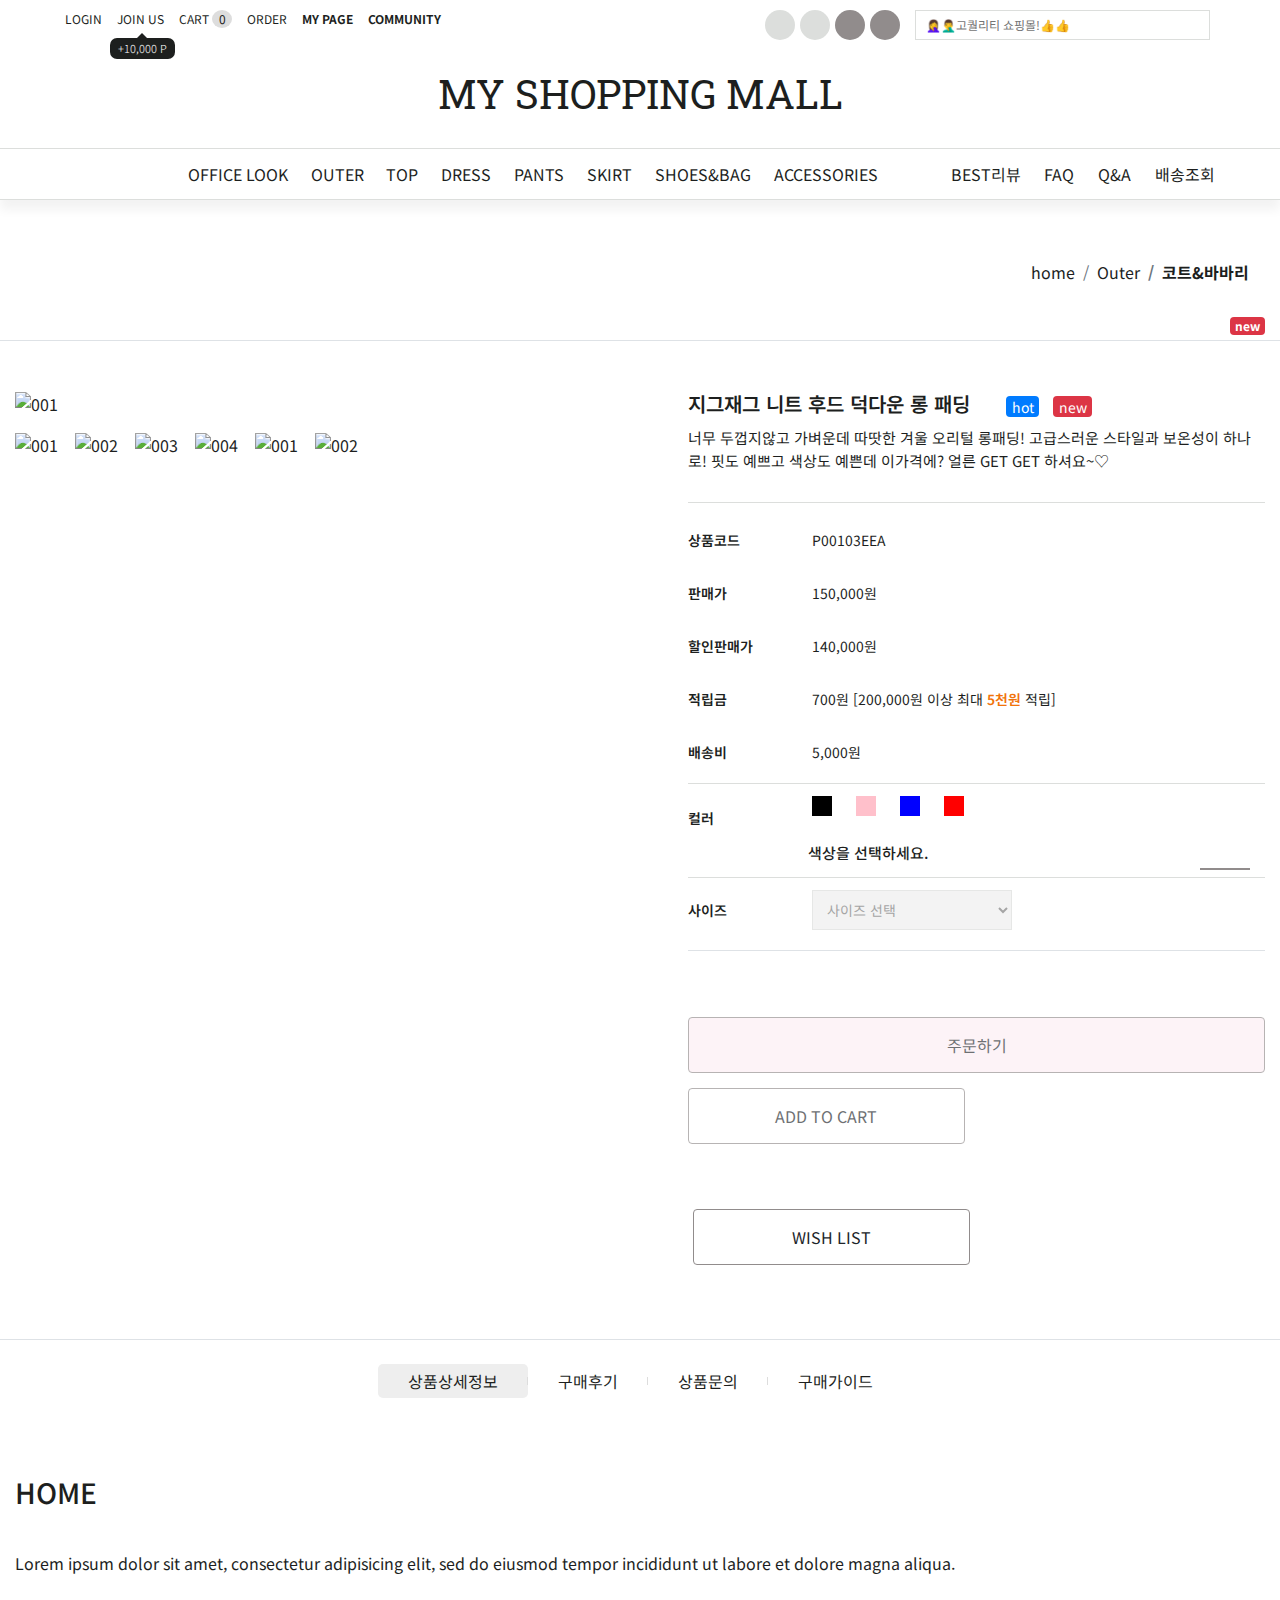
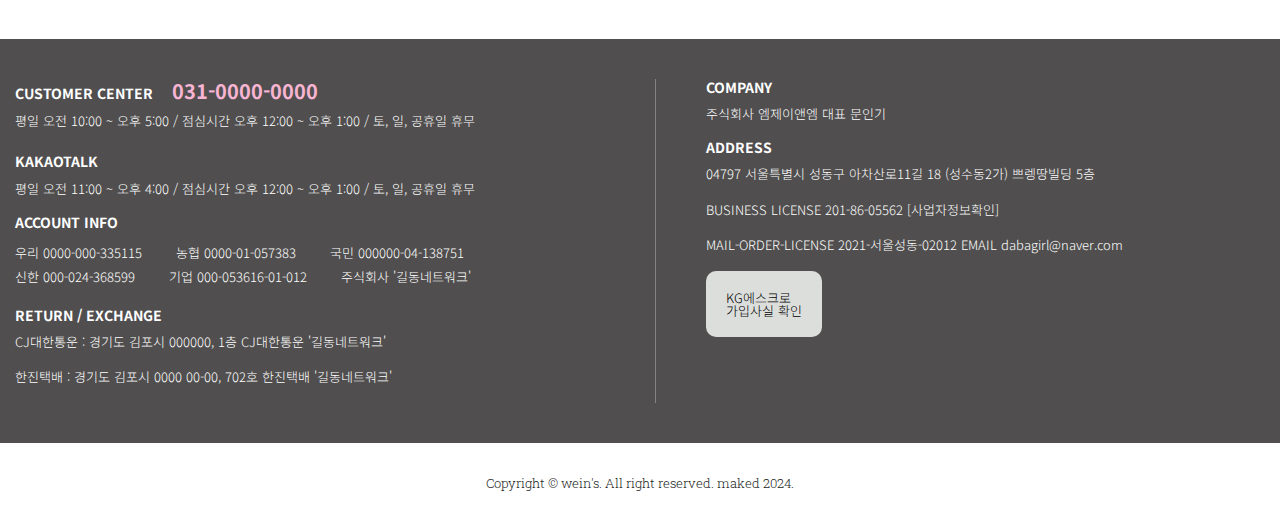
==== commit 6a03cdf6: "장바구니 미리보기 작업 추가" ====
--- a/detail.html
+++ b/detail.html
@@ -56,7 +56,7 @@
                        +10,000 P
                    </div>
                 </li>
-                <li><a href="#">cart <span>0</span></a></li>
+                <li><a href="#">cart <span class="cart-count">0</span></a></li>
                 <li><a href="#">order</a></li>
                 <li class="mem"><a href="#">my page</a>
                     <ul class="subnav">
@@ -160,13 +160,16 @@
            </div>
            <!-- 상품정보 -->
            <div class="col-md-6 pl-md-5 pr-list">
-            <form name="detail-form" method="post">
+            <form name="detail-form" id="detail-form" method="post">
               <input type="hidden" name="title" id="title" value="지그재그 니트 후드 덕다운 롱 패딩" />  
               <input type="hidden" name="prcode" id="prcode" value="P00103EEA"/>
               <input type="hidden" name="prprice" id="prprice" value="140000" />
               <input type="hidden" name="reserves" id="reserves" value="700" /> 
               <input type="hidden" name="delivery" id="delivery" value="5000" />
               <input type="hidden" name="totalprice" id="totalprice" /> 
+
+              <!--백엔드 작업에서는 삭제할 예정-->
+              <input type="hidden" name="imgid" id="imgid" value="109" />
               <h1>지그재그 니트 후드 덕다운 롱 패딩 
                   <span class="badge badge-primary">hot</span>
                   <span class="badge badge-danger">new</span>
@@ -461,6 +464,33 @@
     <a href="#" class="tops"><i class="ri-arrow-up-s-line"></i></a>
     <a href="#" class="bottoms"><i class="ri-arrow-down-s-line"></i></a> 
  </div>
+
+ <div class="cartview">
+    <div class="cartin">
+       <ul class="list-group">
+          <li class="list-group-item">
+             <div class="d-flex">
+                <a href="#"><img src="images/pd/013.jpg" alt="013" class="img-thumbnail"></a>
+                <div class="cart-txt">
+                    <h1>
+                        <a href="#">상품이름이 들어감</a>
+                    </h1>
+                    <p>옵션이 들어감</p>
+                </div>
+             </div>
+             <div class="c-money">
+                <span>12</span>250,000원
+             </div>
+          </li>
+       </ul> 
+    </div>
+    <button class="btn btn-sm-line">바로구매</button>
+    <button class="btn btn-sm-line">장바구니 이동</button>
+    <div class="cartview-close">
+        <i class="ri-close-line"></i>
+    </div>
+   </div>
+
  </body>
  </html>
 
--- a/css/style.css
+++ b/css/style.css
@@ -853,6 +853,14 @@
 .btn-line.btn-right{
     margin-left:5px;
 }
+.btn.btn-sm-line{
+    display:inline-block;
+    border:1px solid var(--gray-color);
+    background-color:#fcedf3;
+    font-size:13px;
+    margin-left:5px;
+    margin-right:5px;
+}
 .total-text p{
     margin:0;
     padding:5px 8px;
@@ -1056,4 +1064,79 @@
     object-fit: cover;
     width:150px;
     height:150px;
+}
+/*** detail 장바구니 디자인 ***/
+.cartview{
+    position:fixed;
+    width:250px;
+    max-height:420px;
+    overflow-y:auto;
+    text-align:center;
+    top:230px;
+    right:10px;
+    background:#fff;
+    box-shadow: 0 0 5px 0 rgba(0,0,0,0.1),
+                0 0 15px 0 rgba(0,0,0,0.09);
+    padding:20px;   
+    display:none;         
+}
+
+.cartview::-webkit-scrollbar{
+    width:8px;
+}
+.cartview::-webkit-scrollbar-track{
+    background-color:rgb(250, 220, 225);
+}
+.cartview::-webkit-scrollbar-thumb{
+    background-color:rgb(216, 113, 130);
+}
+.cartview img{
+    width:70px;
+    height:70px;
+    object-fit:cover;
+    margin-right:10px;
+}
+.cartin{
+    margin-bottom:10px;
+}
+.cart-txt{
+    width:calc(100% - 80px);
+}
+.cartview .d-flex{
+    padding-bottom:5px;
+    margin-bottom:5px;   
+    border-bottom:1px dashed rgba(0,0,0,0.3);
+}
+.cart-txt h1{
+    text-align:left;
+    font-size:13px;
+}
+.cart-txt p{
+    text-align:left;
+    font-size:12px;
+}
+.c-money{
+    font-size:12px;
+    font-weight:600;
+    text-align:right;
+}
+.c-money span{
+    color:#999;
+    font-weight:300;
+    margin-right:10px;
+}
+.c-money span::before{
+    content:"수량 ";
+}
+.cartview-close{
+    position:absolute;
+    top:1px;
+    right:7px;
+    font-size:25px;
+    color:var(--gray-dark-color);
+    cursor:pointer;
+    transition:all 300ms;
+}
+.cartview-close:hover{
+    color:var(--dark-color);
 }